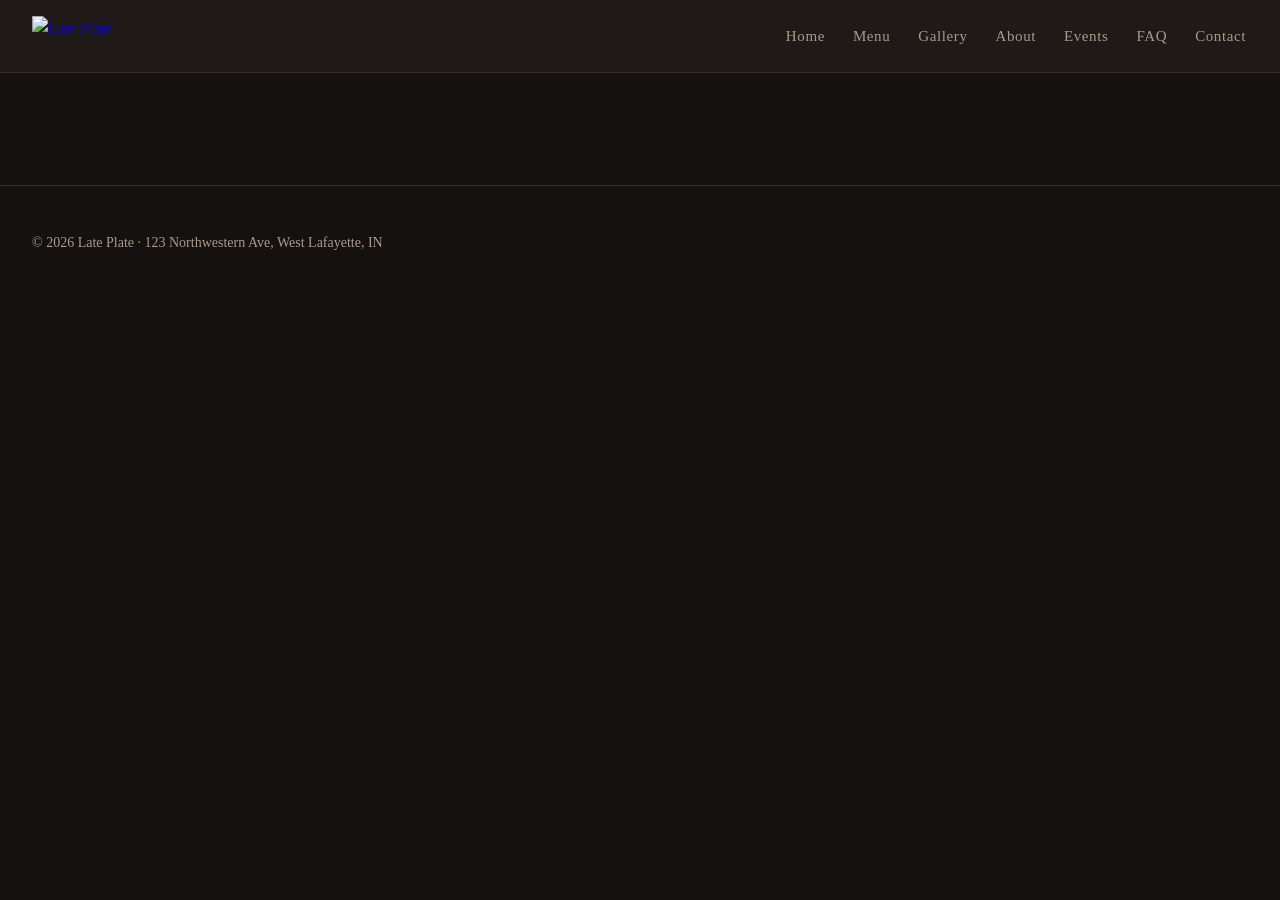
==== index.html @ 7df81c6f "Add page template and burger menu Add page template and burger menu" ====
<!DOCTYPE html>
<html lang="en">
<head>
  <meta charset="UTF-8">
  <meta name="viewport" content="width=device-width, initial-scale=1.0">
  <title>Late Plate — late-night diner in West Lafayette</title>
  <link rel="stylesheet" href="css/style.css">
</head>
<body>

  <header class="site-header">
    <a class="logo" href="index.html">
      <img src="images/logo.png" alt="Late Plate">
    </a>

    <button class="burger" id="burger" aria-label="Open menu">
      <span></span><span></span><span></span>
    </button>

    <nav class="site-nav" id="siteNav">
      <ul>
        <li><a href="index.html">Home</a></li>
        <li><a href="menu.html">Menu</a></li>
        <li><a href="gallery.html">Gallery</a></li>
        <li><a href="about.html">About</a></li>
        <li><a href="events.html">Events</a></li>
        <li><a href="faq.html">FAQ</a></li>
        <li><a href="contact.html">Contact</a></li>
      </ul>
    </nav>
  </header>

  <main>

  </main>

  <footer class="site-footer">
    <p>&copy; 2026 Late Plate · 123 Northwestern Ave, West Lafayette, IN</p>
  </footer>

  <script src="js/main.js"></script>
</body>
</html>
---- css/style.css ----
:root {
  --bg: #15110f;
  --surface: #1f1a17;
  --text: #f2e9e1;
  --muted: #a89a8e;
  --accent: #e8a33d;
  --line: #342c27;
}

* {
  box-sizing: border-box;
}

body {
  margin: 0;
  background: var(--bg);
  color: var(--text);
  font-family: Georgia, "Times New Roman", serif;
  line-height: 1.6;
}

/* ---------- site header ---------- */
.site-header {
  display: flex;
  align-items: center;
  justify-content: space-between;
  padding: 16px 32px;
  border-bottom: 1px solid var(--line);
  background: var(--surface);
}

.logo img {
  height: 40px;
  display: block;
}

/* ---------- main navigation ---------- */
.site-nav ul {
  list-style: none;
  margin: 0;
  padding: 0;
  display: flex;
  gap: 24px;
}

.site-nav a {
  color: var(--muted);
  text-decoration: none;
  font-size: 15px;
  letter-spacing: 0.04em;
  padding: 6px 2px;
  border-bottom: 2px solid transparent;
}

.site-nav a:hover {
  color: var(--accent);
  border-bottom-color: var(--accent);
}

.site-nav a.active {
  color: var(--text);
  border-bottom-color: var(--text);
}

/* ---------- burger button, phones only ---------- */
.burger {
  display: none;
  background: none;
  border: none;
  cursor: pointer;
  padding: 8px;
}

.burger span {
  display: block;
  width: 26px;
  height: 2px;
  margin: 5px 0;
  background: var(--text);
}

/* ---------- page body ---------- */
main {
  max-width: 1100px;
  margin: 0 auto;
  padding: 40px 32px 72px;
}

h1 {
  font-size: 40px;
  margin: 0 0 24px;
  line-height: 1.2;
}

h2 {
  font-size: 26px;
  margin: 40px 0 16px;
}

p {
  max-width: 65ch;
}

/* ---------- site footer ---------- */
.site-footer {
  border-top: 1px solid var(--line);
  padding: 32px;
  color: var(--muted);
  font-size: 14px;
}

/* ---------- phone layout ---------- */
@media (max-width: 640px) {
  .burger {
    display: block;
  }

  .site-nav {
    display: none;
    width: 100%;
  }

  .site-nav.open {
    display: block;
  }

  .site-nav ul {
    flex-direction: column;
    gap: 0;
  }

  .site-nav a {
    display: block;
    padding: 14px 0;
    border-bottom: 1px solid var(--line);
  }

  .site-header {
    flex-wrap: wrap;
    padding: 14px 20px;
  }

  main {
    padding: 28px 20px 56px;
  }

  h1 {
    font-size: 30px;
  }
}
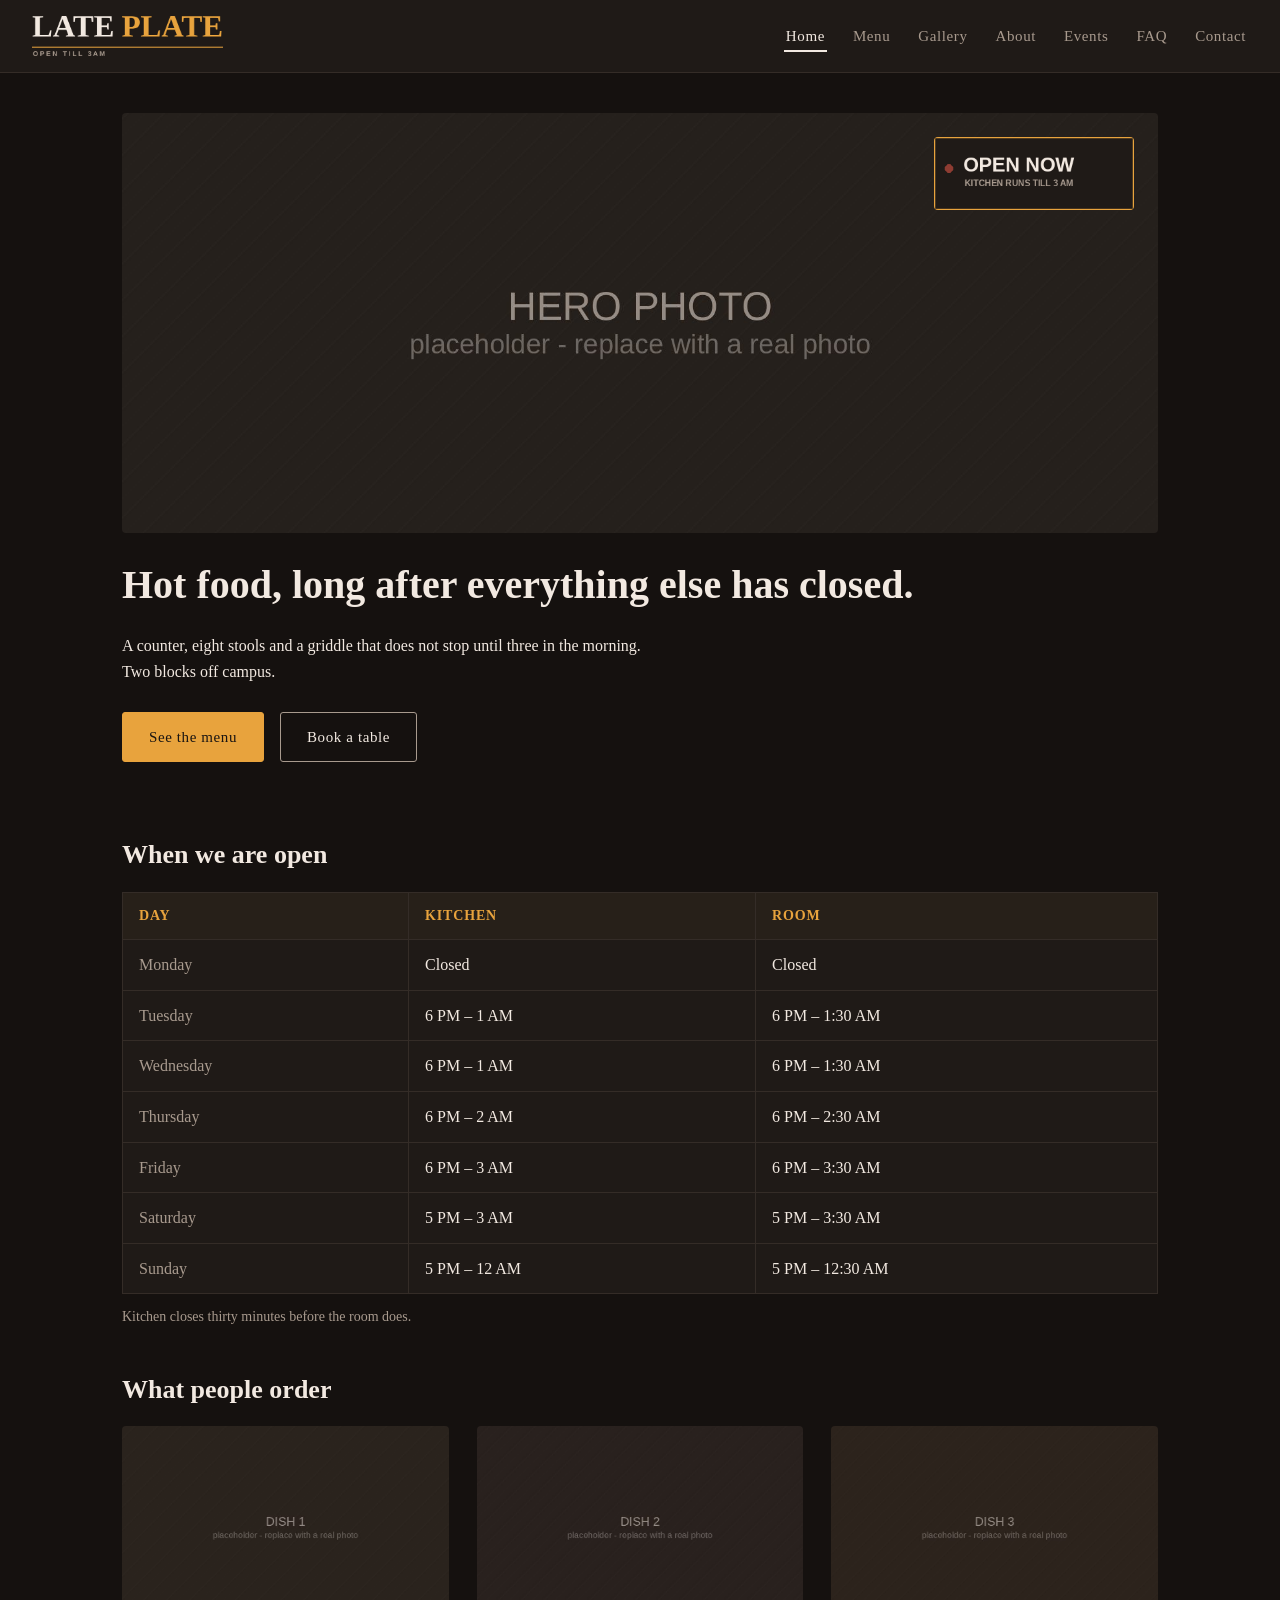
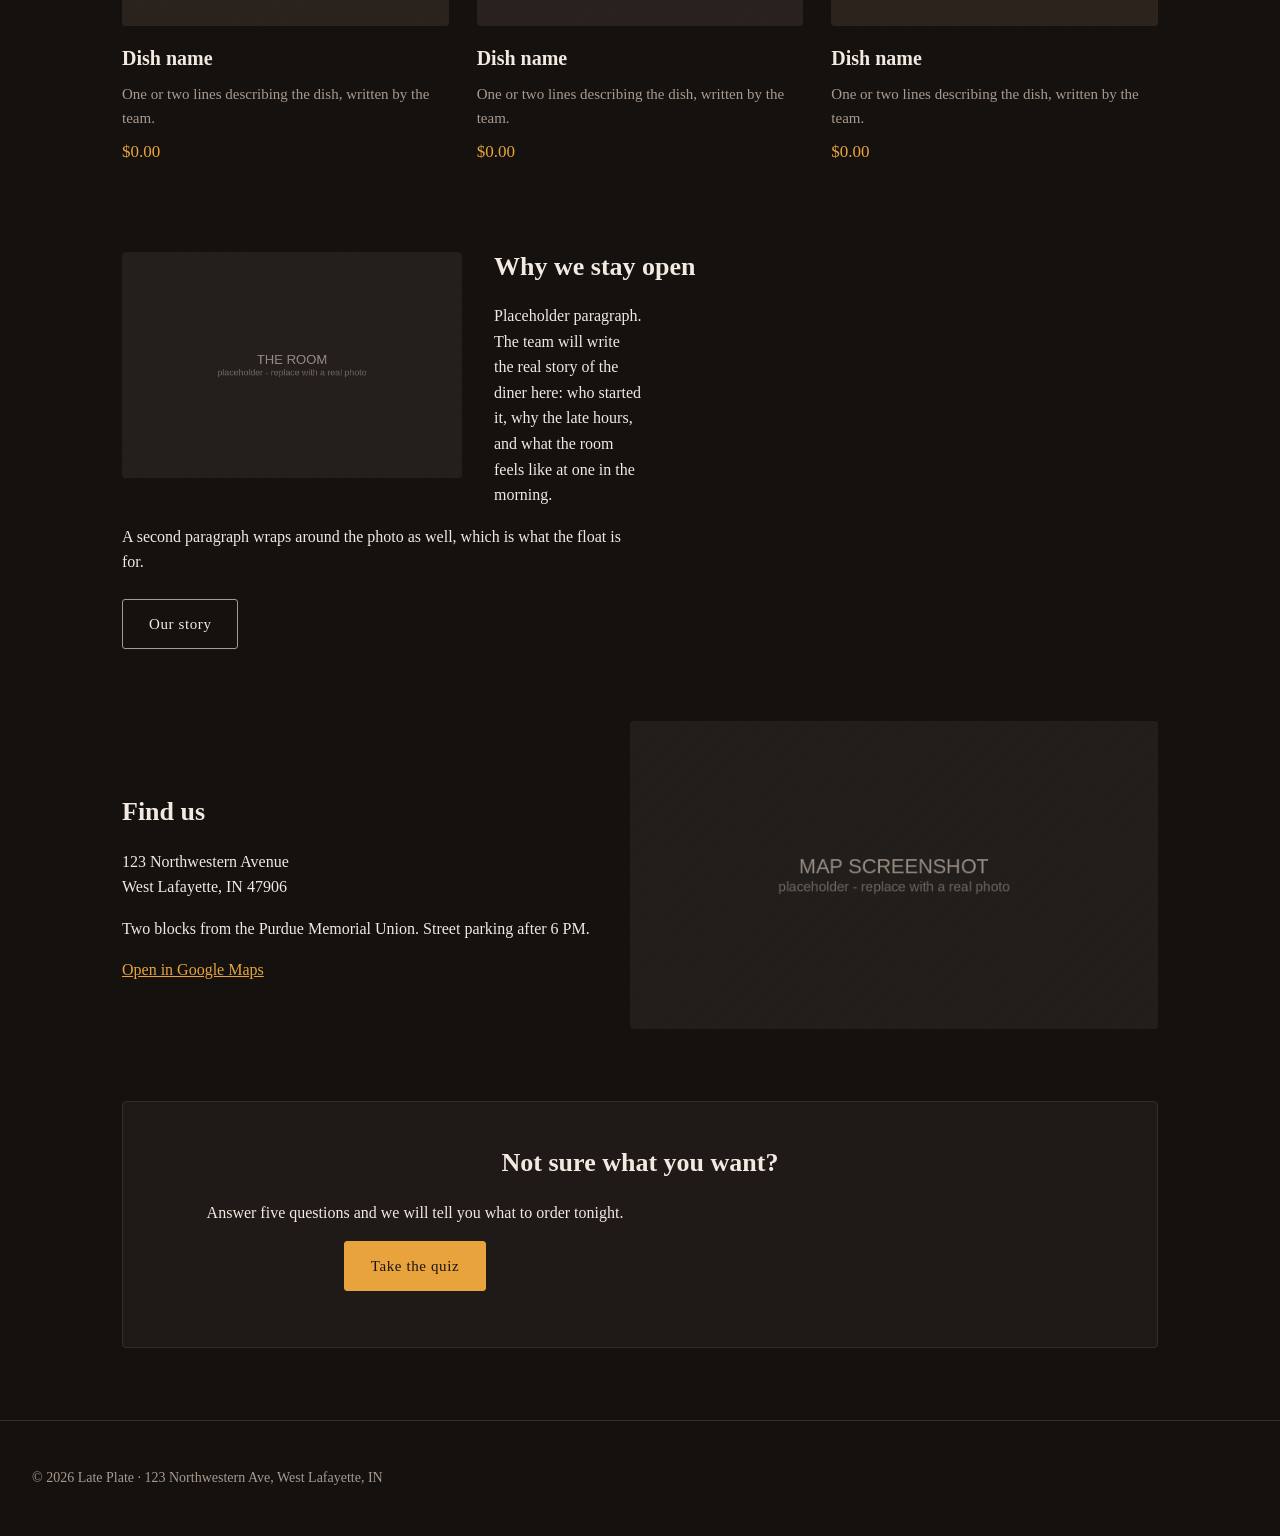
==== commit a0eba72d: "Build home page" ====
--- a/index.html
+++ b/index.html
@@ -19,7 +19,7 @@
 
     <nav class="site-nav" id="siteNav">
       <ul>
-        <li><a href="index.html">Home</a></li>
+        <li><a class="active" href="index.html">Home</a></li>
         <li><a href="menu.html">Menu</a></li>
         <li><a href="gallery.html">Gallery</a></li>
         <li><a href="about.html">About</a></li>
@@ -32,12 +32,106 @@
 
   <main>
 
+    <!-- ===== hero ===== -->
+    <section class="hero">
+      <img class="hero-photo" src="images/hero.jpg" alt="The counter at Late Plate after midnight">
+      <img class="hero-badge" src="images/open-badge.gif" alt="Open now, kitchen runs till 3 AM">
+      <div class="hero-text">
+        <h1>Hot food, long after everything else has closed.</h1>
+        <p>A counter, eight stools and a griddle that does not stop until three in the morning. Two blocks off campus.</p>
+        <p class="hero-buttons">
+          <a class="btn btn-primary" href="menu.html">See the menu</a>
+          <a class="btn" href="contact.html">Book a table</a>
+        </p>
+      </div>
+    </section>
+
+    <!-- ===== opening hours ===== -->
+    <section class="hours">
+      <h2>When we are open</h2>
+      <table class="hours-table">
+        <caption>Kitchen closes thirty minutes before the room does.</caption>
+        <thead>
+          <tr>
+            <th scope="col">Day</th>
+            <th scope="col">Kitchen</th>
+            <th scope="col">Room</th>
+          </tr>
+        </thead>
+        <tbody>
+          <tr><th scope="row">Monday</th><td>Closed</td><td>Closed</td></tr>
+          <tr><th scope="row">Tuesday</th><td>6 PM &ndash; 1 AM</td><td>6 PM &ndash; 1:30 AM</td></tr>
+          <tr><th scope="row">Wednesday</th><td>6 PM &ndash; 1 AM</td><td>6 PM &ndash; 1:30 AM</td></tr>
+          <tr><th scope="row">Thursday</th><td>6 PM &ndash; 2 AM</td><td>6 PM &ndash; 2:30 AM</td></tr>
+          <tr><th scope="row">Friday</th><td>6 PM &ndash; 3 AM</td><td>6 PM &ndash; 3:30 AM</td></tr>
+          <tr><th scope="row">Saturday</th><td>5 PM &ndash; 3 AM</td><td>5 PM &ndash; 3:30 AM</td></tr>
+          <tr><th scope="row">Sunday</th><td>5 PM &ndash; 12 AM</td><td>5 PM &ndash; 12:30 AM</td></tr>
+        </tbody>
+      </table>
+    </section>
+
+    <!-- ===== featured dishes ===== -->
+    <section class="featured">
+      <h2>What people order</h2>
+      <div class="cards">
+
+        <article class="card">
+          <img src="images/dish-1.jpg" alt="Dish one">
+          <h3>Dish name</h3>
+          <p>One or two lines describing the dish, written by the team.</p>
+          <p class="price">$0.00</p>
+        </article>
+
+        <article class="card">
+          <img src="images/dish-2.jpg" alt="Dish two">
+          <h3>Dish name</h3>
+          <p>One or two lines describing the dish, written by the team.</p>
+          <p class="price">$0.00</p>
+        </article>
+
+        <article class="card">
+          <img src="images/dish-3.jpg" alt="Dish three">
+          <h3>Dish name</h3>
+          <p>One or two lines describing the dish, written by the team.</p>
+          <p class="price">$0.00</p>
+        </article>
+
+      </div>
+    </section>
+
+    <!-- ===== about teaser: the photo here is the floated element ===== -->
+    <section class="teaser">
+      <img class="teaser-photo" src="images/interior.jpg" alt="The dining room at Late Plate">
+      <h2>Why we stay open</h2>
+      <p>Placeholder paragraph. The team will write the real story of the diner here: who started it, why the late hours, and what the room feels like at one in the morning.</p>
+      <p>A second paragraph wraps around the photo as well, which is what the float is for.</p>
+      <p class="clear-after"><a class="btn" href="about.html">Our story</a></p>
+    </section>
+
+    <!-- ===== find us ===== -->
+    <section class="find-us">
+      <div class="find-text">
+        <h2>Find us</h2>
+        <p>123 Northwestern Avenue<br>West Lafayette, IN 47906</p>
+        <p>Two blocks from the Purdue Memorial Union. Street parking after 6 PM.</p>
+        <p><a href="https://maps.google.com" target="_blank" rel="noopener">Open in Google Maps</a></p>
+      </div>
+      <img src="images/map.jpg" alt="Map showing Late Plate on Northwestern Avenue">
+    </section>
+
+    <!-- ===== quiz teaser ===== -->
+    <section class="quiz-teaser">
+      <h2>Not sure what you want?</h2>
+      <p>Answer five questions and we will tell you what to order tonight.</p>
+      <p><a class="btn btn-primary" href="quiz.html">Take the quiz</a></p>
+    </section>
+
   </main>
 
   <footer class="site-footer">
-    <p>&copy; 2026 Late Plate · 123 Northwestern Ave, West Lafayette, IN</p>
+    <p>&copy; 2026 Late Plate &middot; 123 Northwestern Ave, West Lafayette, IN</p>
   </footer>
 
   <script src="js/main.js"></script>
 </body>
-</html>+</html>
--- a/css/style.css
+++ b/css/style.css
@@ -101,6 +101,189 @@
   max-width: 65ch;
 }
 
+/* ---------- buttons ---------- */
+.btn {
+  display: inline-block;
+  padding: 12px 26px;
+  border: 1px solid var(--muted);
+  border-radius: 3px;
+  color: var(--text);
+  text-decoration: none;
+  font-size: 15px;
+  letter-spacing: 0.04em;
+}
+
+.btn:hover {
+  border-color: var(--accent);
+  color: var(--accent);
+}
+
+.btn-primary {
+  background: var(--accent);
+  border-color: var(--accent);
+  color: #1a1512;
+}
+
+.btn-primary:hover {
+  background: #f0b45c;
+  border-color: #f0b45c;
+  color: #1a1512;
+}
+
+/* ---------- hero ---------- */
+.hero {
+  position: relative;
+  margin-bottom: 72px;
+}
+
+.hero-photo {
+  width: 100%;
+  height: 420px;
+  object-fit: cover;
+  border-radius: 4px;
+  display: block;
+}
+
+.hero-badge {
+  position: absolute;
+  top: 24px;
+  right: 24px;
+  width: 200px;
+  border-radius: 4px;
+}
+
+.hero-text {
+  margin-top: 28px;
+}
+
+.hero-buttons {
+  display: flex;
+  gap: 16px;
+  margin-top: 28px;
+}
+
+/* ---------- opening hours table ---------- */
+.hours-table {
+  width: 100%;
+  border-collapse: collapse;
+  background: var(--surface);
+  margin-top: 8px;
+}
+
+.hours-table caption {
+  caption-side: bottom;
+  color: var(--muted);
+  font-size: 14px;
+  padding-top: 12px;
+  text-align: left;
+}
+
+.hours-table th,
+.hours-table td {
+  border: 1px solid var(--line);
+  padding: 12px 16px;
+  text-align: left;
+}
+
+.hours-table thead th {
+  background: #272019;
+  color: var(--accent);
+  font-size: 14px;
+  letter-spacing: 0.06em;
+  text-transform: uppercase;
+}
+
+.hours-table tbody th {
+  font-weight: normal;
+  color: var(--muted);
+}
+
+/* ---------- featured dish cards ---------- */
+.cards {
+  display: grid;
+  grid-template-columns: repeat(3, minmax(0, 1fr));
+  gap: 28px;
+}
+
+.card img {
+  width: 100%;
+  height: 200px;
+  object-fit: cover;
+  border-radius: 4px;
+  display: block;
+}
+
+.card h3 {
+  margin: 16px 0 8px;
+  font-size: 20px;
+}
+
+.card p {
+  margin: 0 0 8px;
+  color: var(--muted);
+  font-size: 15px;
+}
+
+.card .price {
+  color: var(--accent);
+  font-size: 17px;
+}
+
+/* ---------- about teaser: float + clear ---------- */
+.teaser {
+  margin-top: 72px;
+}
+
+.teaser-photo {
+  float: left;
+  width: 340px;
+  max-width: 45%;
+  margin: 6px 32px 16px 0;
+  border-radius: 4px;
+}
+
+.clear-after {
+  clear: both;
+  padding-top: 8px;
+}
+
+/* ---------- find us ---------- */
+.find-us {
+  display: flex;
+  gap: 40px;
+  align-items: center;
+  margin-top: 72px;
+}
+
+.find-text {
+  flex: 1 1 320px;
+  min-width: 0;
+}
+
+.find-us img {
+  flex: 1 1 380px;
+  min-width: 0;
+  border-radius: 4px;
+}
+
+.find-us a {
+  color: var(--accent);
+}
+
+/* ---------- quiz teaser ---------- */
+.quiz-teaser {
+  margin-top: 72px;
+  padding: 40px 32px;
+  background: var(--surface);
+  border: 1px solid var(--line);
+  border-radius: 4px;
+  text-align: center;
+}
+
+.quiz-teaser h2 {
+  margin-top: 0;
+}
+
 /* ---------- site footer ---------- */
 .site-footer {
   border-top: 1px solid var(--line);
@@ -147,4 +330,40 @@
   h1 {
     font-size: 30px;
   }
-}
+
+  .hero-photo {
+    height: 260px;
+  }
+
+  .hero-badge {
+    width: 140px;
+    top: 14px;
+    right: 14px;
+  }
+
+  .hero-buttons {
+    flex-direction: column;
+  }
+
+  .cards {
+    grid-template-columns: 1fr;
+  }
+
+  .teaser-photo {
+    float: none;
+    width: 100%;
+    max-width: 100%;
+    margin: 0 0 20px;
+  }
+
+  .find-us {
+    flex-direction: column;
+    align-items: stretch;
+  }
+
+  .hours-table th,
+  .hours-table td {
+    padding: 10px 12px;
+    font-size: 14px;
+  }
+}
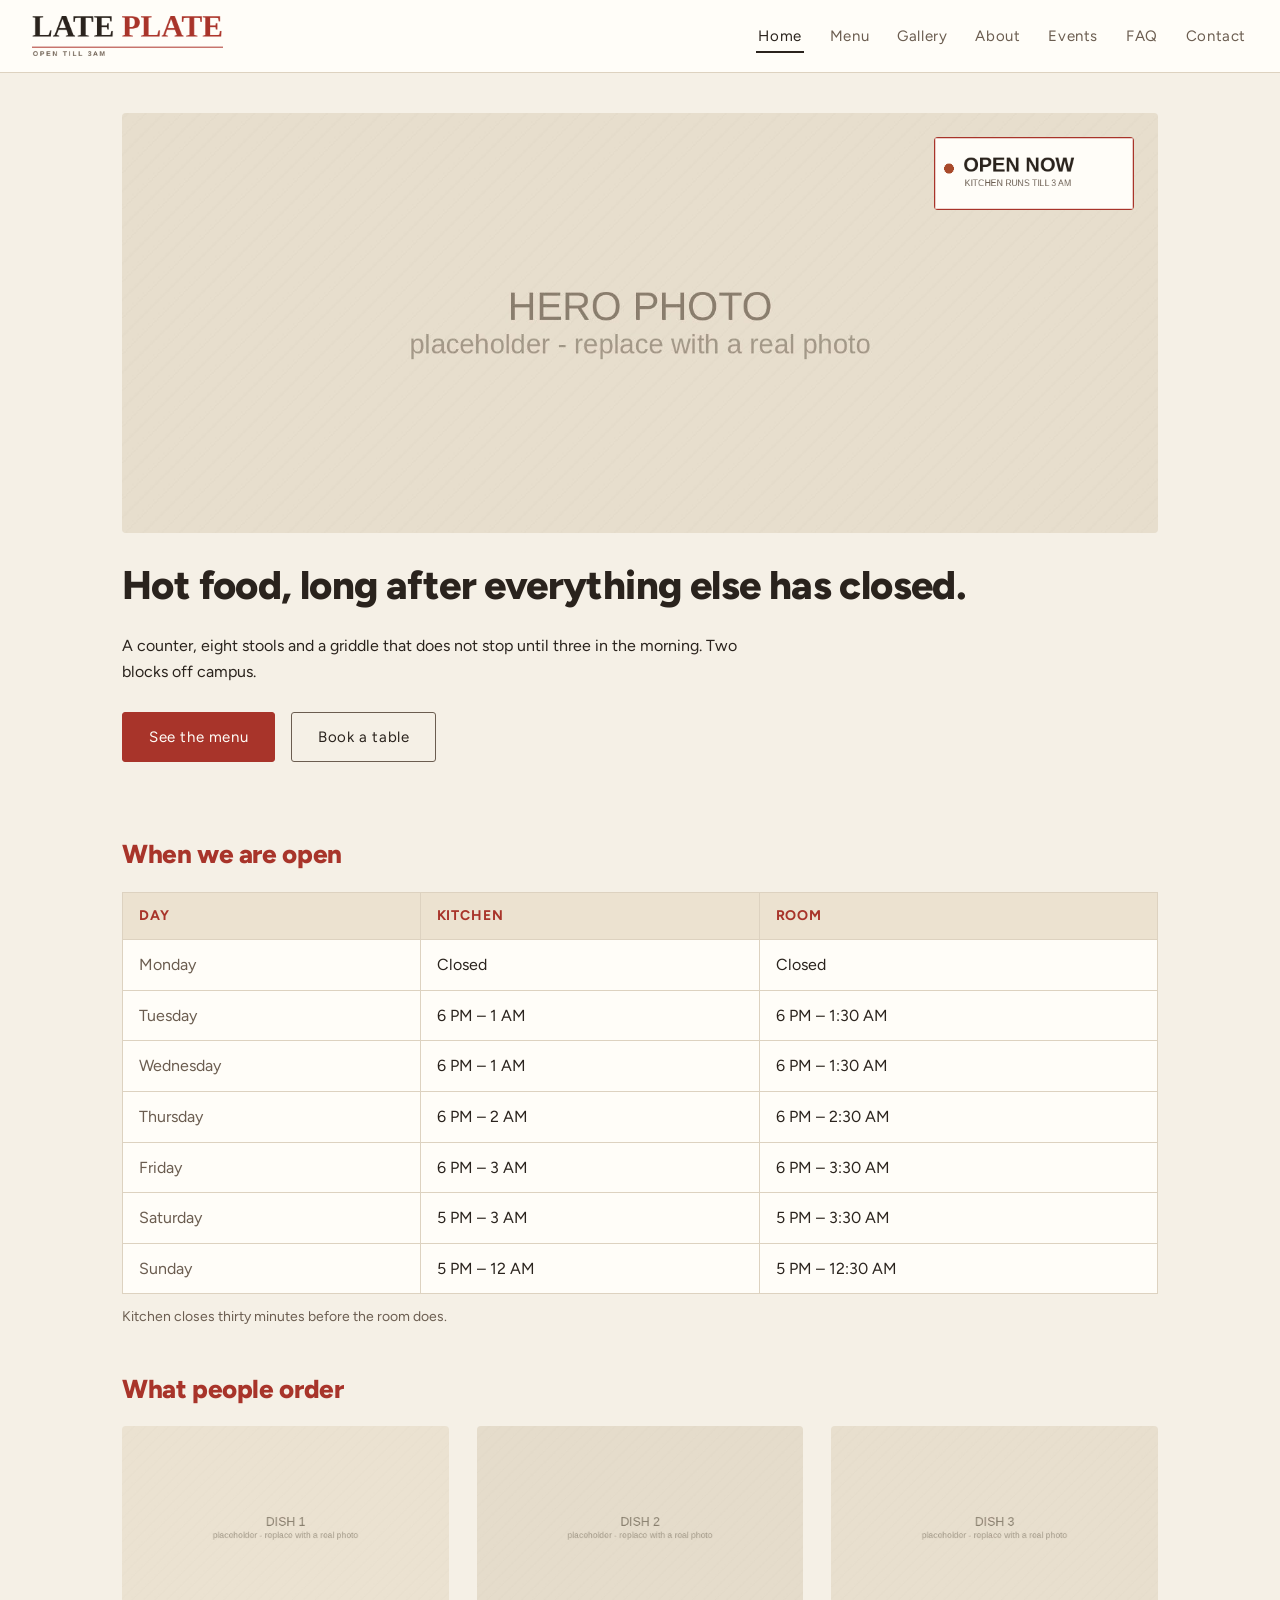
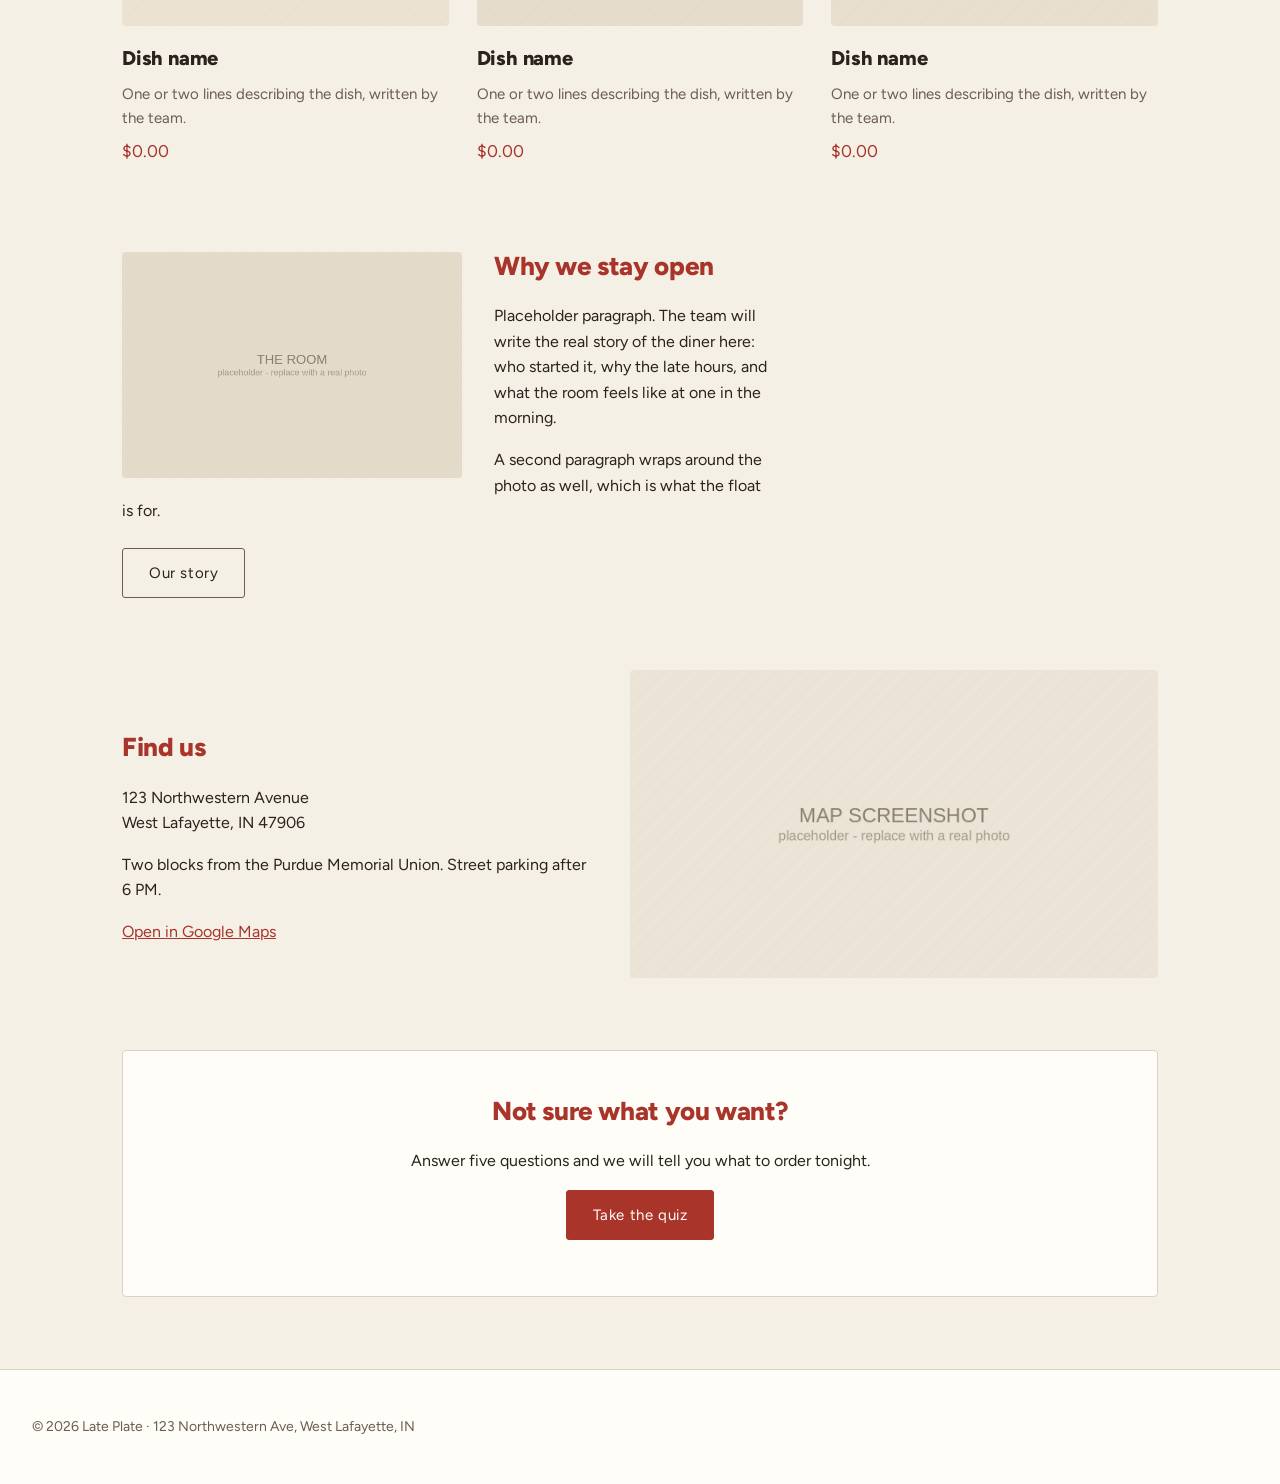
==== commit 1f32ea9a: "update" ====
--- a/index.html
+++ b/index.html
@@ -4,6 +4,9 @@
   <meta charset="UTF-8">
   <meta name="viewport" content="width=device-width, initial-scale=1.0">
   <title>Late Plate — late-night diner in West Lafayette</title>
+  <link rel="preconnect" href="https://fonts.googleapis.com">
+  <link rel="preconnect" href="https://fonts.gstatic.com" crossorigin>
+  <link rel="stylesheet" href="https://fonts.googleapis.com/css2?family=Figtree:wght@400;500;600;800&display=swap">
   <link rel="stylesheet" href="css/style.css">
 </head>
 <body>
--- a/css/style.css
+++ b/css/style.css
@@ -1,22 +1,43 @@
 :root {
-  --bg: #15110f;
-  --surface: #1f1a17;
-  --text: #f2e9e1;
-  --muted: #a89a8e;
-  --accent: #e8a33d;
-  --line: #342c27;
+  --bg: #f5f0e6;        /* warm paper */
+  --surface: #fffdf8;   /* cards, header, footer */
+  --text: #2a231d;      /* espresso */
+  --muted: #6b5d50;     /* secondary text */
+  --accent: #a8342a;    /* diner red */
+  --accent-dark: #8c2a21;
+  --line: #ddd2c0;      /* borders */
+  --on-accent: #fffdf8; /* text sitting on the accent */
 }
 
 * {
   box-sizing: border-box;
+}
+
+/* the hidden attribute must beat our own display rules */
+[hidden] {
+  display: none !important;
 }
 
 body {
   margin: 0;
   background: var(--bg);
   color: var(--text);
-  font-family: Georgia, "Times New Roman", serif;
+  font-family: "Figtree", "Segoe UI", system-ui, sans-serif;
   line-height: 1.6;
+}
+
+/* ---------- headings: same family, heavier weight ---------- */
+h1, h2, h3 {
+  font-weight: 800;
+  letter-spacing: -0.015em;
+}
+
+h2 {
+  color: var(--accent);
+}
+
+h3 {
+  letter-spacing: -0.01em;
 }
 
 /* ---------- site header ---------- */
@@ -121,13 +142,13 @@
 .btn-primary {
   background: var(--accent);
   border-color: var(--accent);
-  color: #1a1512;
+  color: var(--on-accent);
 }
 
 .btn-primary:hover {
-  background: #f0b45c;
-  border-color: #f0b45c;
-  color: #1a1512;
+  background: var(--accent-dark);
+  border-color: var(--accent-dark);
+  color: var(--on-accent);
 }
 
 /* ---------- hero ---------- */
@@ -186,7 +207,7 @@
 }
 
 .hours-table thead th {
-  background: #272019;
+  background: #ece2d0;
   color: var(--accent);
   font-size: 14px;
   letter-spacing: 0.06em;
@@ -284,8 +305,188 @@
   margin-top: 0;
 }
 
+/* p has a max-width for readability, so centre the box itself too */
+.quiz-teaser p {
+  margin-left: auto;
+  margin-right: auto;
+}
+
+/* ---------- menu filter bar ---------- */
+.filter-bar {
+  display: flex;
+  flex-wrap: wrap;
+  gap: 12px;
+  margin: 32px 0 40px;
+  position: sticky;
+  top: 0;
+  padding: 16px 0;
+  background: var(--bg);
+  z-index: 5;
+}
+
+.pill {
+  padding: 9px 20px;
+  border: 1px solid var(--line);
+  border-radius: 999px;
+  background: none;
+  color: var(--muted);
+  font-family: inherit;
+  font-size: 14px;
+  letter-spacing: 0.04em;
+  cursor: pointer;
+}
+
+.pill:hover {
+  border-color: var(--accent);
+  color: var(--accent);
+}
+
+.pill.on {
+  background: var(--accent);
+  border-color: var(--accent);
+  color: var(--on-accent);
+}
+
+/* ---------- menu list ---------- */
+.menu-list h2 {
+  border-bottom: 1px solid var(--line);
+  padding-bottom: 10px;
+}
+
+.menu-item {
+  display: flex;
+  align-items: center;
+  gap: 20px;
+  padding: 16px 0;
+  border-bottom: 1px solid #e9dfcd;
+}
+
+.menu-item img {
+  width: 92px;
+  height: 72px;
+  object-fit: cover;
+  border-radius: 3px;
+  flex: none;
+}
+
+.menu-item-text {
+  flex: 1;
+  min-width: 0;
+}
+
+.menu-item h3 {
+  margin: 0 0 4px;
+  font-size: 18px;
+}
+
+.menu-item p {
+  margin: 0;
+  color: var(--muted);
+  font-size: 15px;
+}
+
+.menu-item .price {
+  flex: none;
+  color: var(--accent);
+  font-size: 17px;
+}
+
+/* ---------- gallery grid ---------- */
+.photo-grid {
+  display: grid;
+  grid-template-columns: repeat(3, minmax(0, 1fr));
+  gap: 20px;
+}
+
+.tile {
+  padding: 0;
+  border: none;
+  background: none;
+  cursor: pointer;
+  display: block;
+  border-radius: 4px;
+  overflow: hidden;
+  line-height: 0;
+}
+
+.tile img {
+  width: 100%;
+  height: 230px;
+  object-fit: cover;
+  display: block;
+  transition: transform 0.25s ease, opacity 0.25s ease;
+}
+
+.tile:hover img {
+  transform: scale(1.04);
+  opacity: 0.9;
+}
+
+.tile:focus-visible {
+  outline: 3px solid var(--accent);
+  outline-offset: 3px;
+}
+
+/* ---------- lightbox ---------- */
+.lightbox {
+  position: fixed;
+  inset: 0;
+  z-index: 50;
+  background: rgba(30, 24, 18, 0.92);
+  display: flex;
+  align-items: center;
+  justify-content: center;
+  gap: 16px;
+  padding: 32px;
+}
+
+.lb-figure {
+  margin: 0;
+  max-width: 1000px;
+  text-align: center;
+}
+
+.lb-figure img {
+  max-width: 100%;
+  max-height: 78vh;
+  border-radius: 4px;
+  display: block;
+  margin: 0 auto;
+}
+
+.lb-figure figcaption {
+  color: #f1e9dc;
+  margin-top: 14px;
+  font-size: 15px;
+}
+
+.lightbox button {
+  background: none;
+  border: 1px solid rgba(241, 233, 220, 0.4);
+  color: #f1e9dc;
+  border-radius: 50%;
+  width: 46px;
+  height: 46px;
+  font-size: 24px;
+  line-height: 1;
+  cursor: pointer;
+  flex: none;
+}
+
+.lightbox button:hover {
+  border-color: #f1e9dc;
+  background: rgba(241, 233, 220, 0.12);
+}
+
+.lb-close {
+  position: absolute;
+  top: 24px;
+  right: 24px;
+}
+
 /* ---------- site footer ---------- */
 .site-footer {
+  background: var(--surface);
   border-top: 1px solid var(--line);
   padding: 32px;
   color: var(--muted);
@@ -366,4 +567,43 @@
     padding: 10px 12px;
     font-size: 14px;
   }
-}
+
+  .filter-bar {
+    gap: 8px;
+    margin: 24px 0 28px;
+  }
+
+  .pill {
+    padding: 8px 14px;
+    font-size: 13px;
+  }
+
+  .menu-item {
+    gap: 14px;
+  }
+
+  .menu-item img {
+    width: 68px;
+    height: 56px;
+  }
+
+  .photo-grid {
+    grid-template-columns: repeat(2, minmax(0, 1fr));
+    gap: 12px;
+  }
+
+  .tile img {
+    height: 150px;
+  }
+
+  .lightbox {
+    padding: 16px;
+    gap: 8px;
+  }
+
+  .lightbox button {
+    width: 38px;
+    height: 38px;
+    font-size: 20px;
+  }
+}
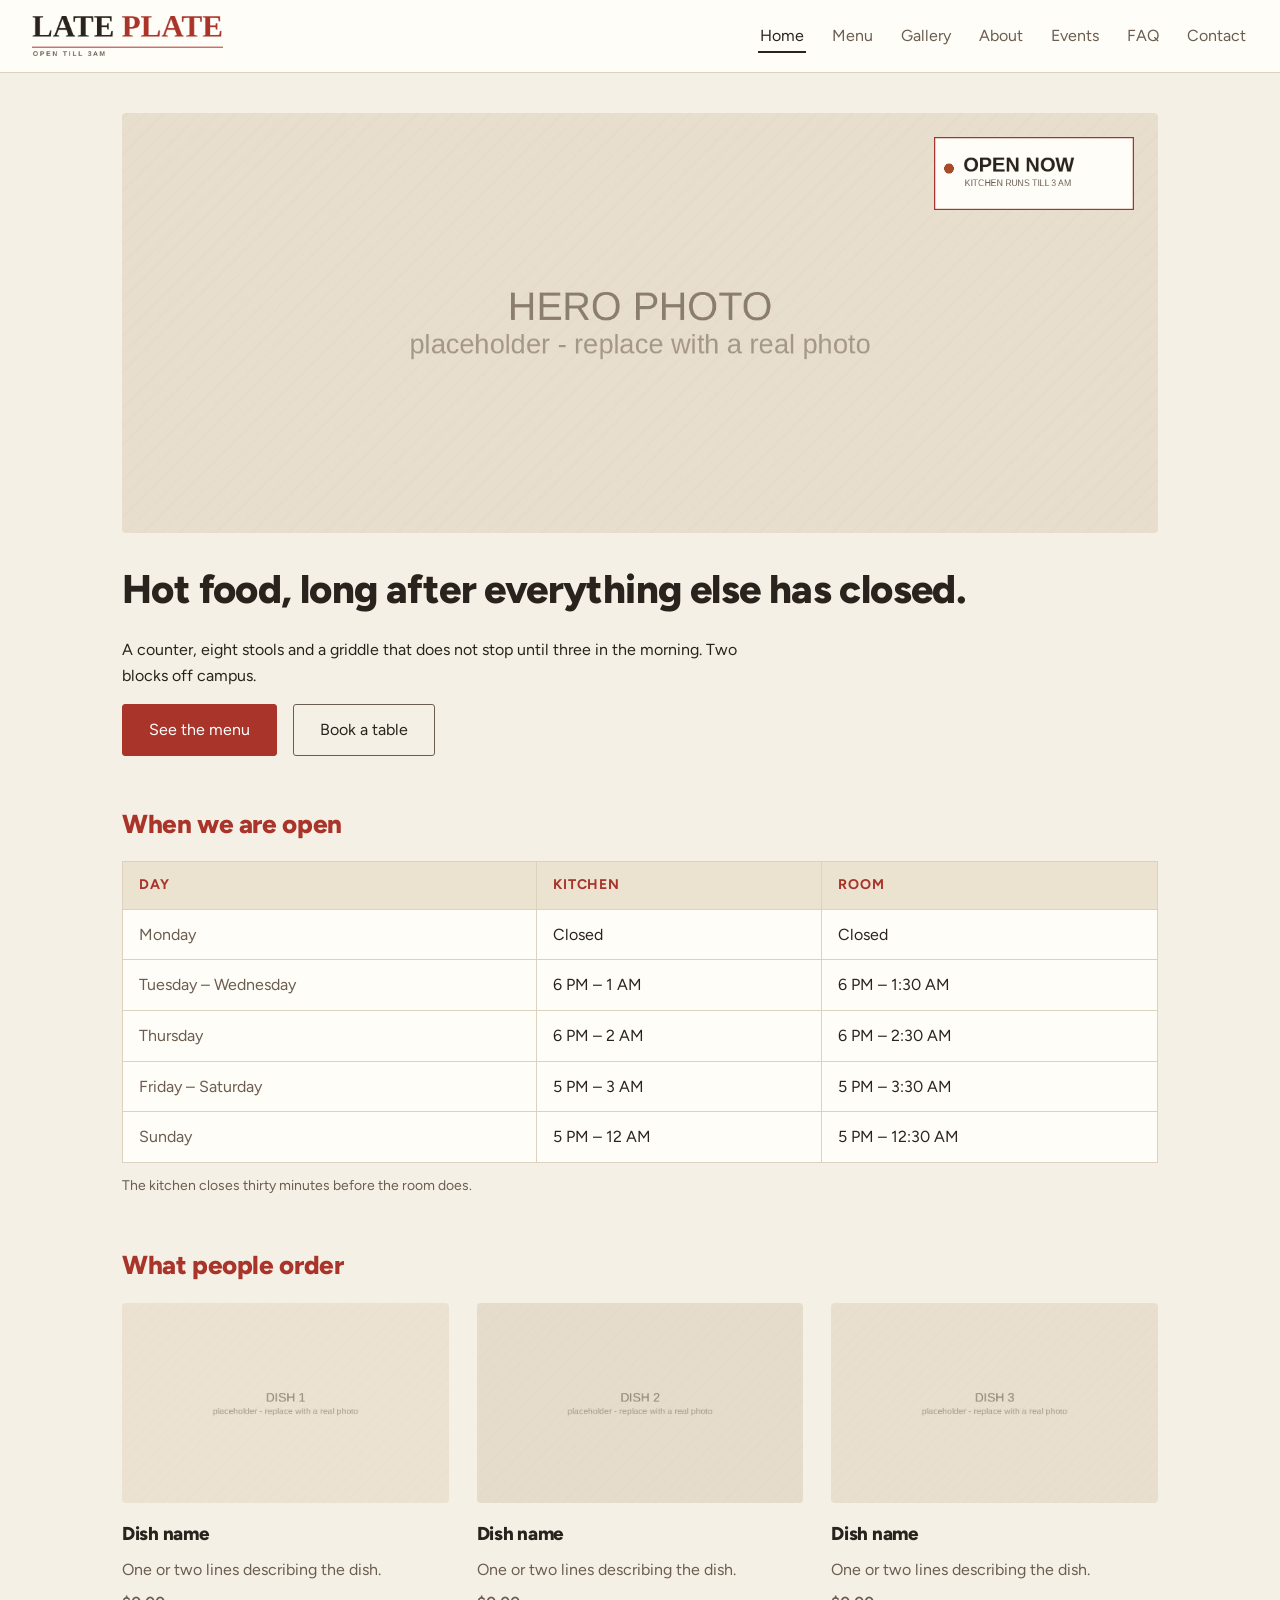
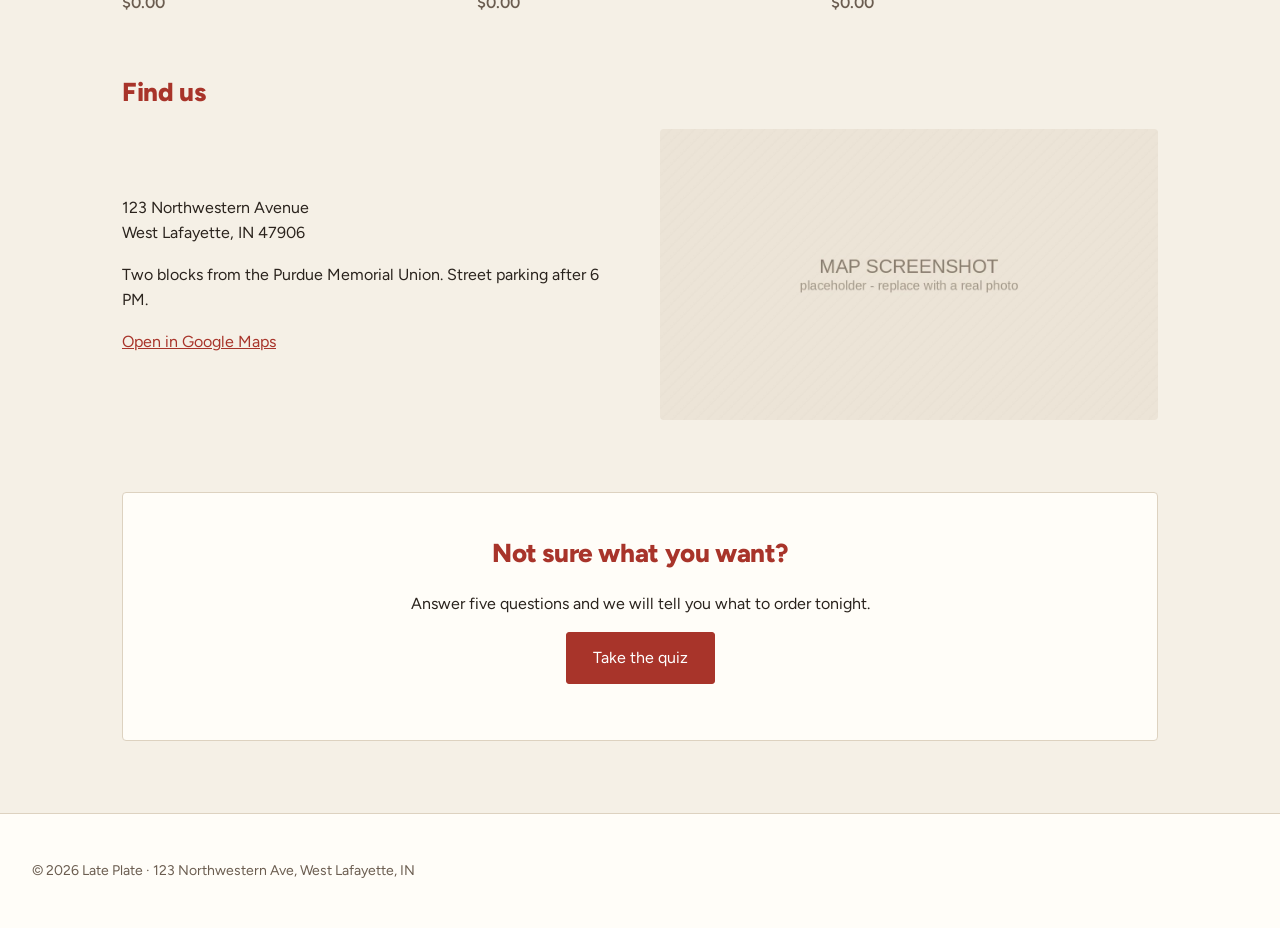
==== commit f4140226: "update" ====
--- a/index.html
+++ b/index.html
@@ -16,11 +16,7 @@
       <img src="images/logo.png" alt="Late Plate">
     </a>
 
-    <button class="burger" id="burger" aria-label="Open menu">
-      <span></span><span></span><span></span>
-    </button>
-
-    <nav class="site-nav" id="siteNav">
+    <nav class="site-nav">
       <ul>
         <li><a class="active" href="index.html">Home</a></li>
         <li><a href="menu.html">Menu</a></li>
@@ -35,25 +31,24 @@
 
   <main>
 
-    <!-- ===== hero ===== -->
-    <section class="hero">
-      <img class="hero-photo" src="images/hero.jpg" alt="The counter at Late Plate after midnight">
+    <!-- Big photo at the top. The photo is a CSS background image,
+         the animated GIF badge sits on top of it. -->
+    <div class="hero">
       <img class="hero-badge" src="images/open-badge.gif" alt="Open now, kitchen runs till 3 AM">
-      <div class="hero-text">
-        <h1>Hot food, long after everything else has closed.</h1>
-        <p>A counter, eight stools and a griddle that does not stop until three in the morning. Two blocks off campus.</p>
-        <p class="hero-buttons">
-          <a class="btn btn-primary" href="menu.html">See the menu</a>
-          <a class="btn" href="contact.html">Book a table</a>
-        </p>
-      </div>
-    </section>
+    </div>
 
-    <!-- ===== opening hours ===== -->
-    <section class="hours">
+    <h1>Hot food, long after everything else has closed.</h1>
+    <p>A counter, eight stools and a griddle that does not stop until three
+       in the morning. Two blocks off campus.</p>
+    <p class="buttons">
+      <a class="btn btn-primary" href="menu.html">See the menu</a>
+      <a class="btn" href="contact.html">Book a table</a>
+    </p>
+
+    <section>
       <h2>When we are open</h2>
-      <table class="hours-table">
-        <caption>Kitchen closes thirty minutes before the room does.</caption>
+      <table class="info-table">
+        <caption>The kitchen closes thirty minutes before the room does.</caption>
         <thead>
           <tr>
             <th scope="col">Day</th>
@@ -63,78 +58,61 @@
         </thead>
         <tbody>
           <tr><th scope="row">Monday</th><td>Closed</td><td>Closed</td></tr>
-          <tr><th scope="row">Tuesday</th><td>6 PM &ndash; 1 AM</td><td>6 PM &ndash; 1:30 AM</td></tr>
-          <tr><th scope="row">Wednesday</th><td>6 PM &ndash; 1 AM</td><td>6 PM &ndash; 1:30 AM</td></tr>
+          <tr><th scope="row">Tuesday &ndash; Wednesday</th><td>6 PM &ndash; 1 AM</td><td>6 PM &ndash; 1:30 AM</td></tr>
           <tr><th scope="row">Thursday</th><td>6 PM &ndash; 2 AM</td><td>6 PM &ndash; 2:30 AM</td></tr>
-          <tr><th scope="row">Friday</th><td>6 PM &ndash; 3 AM</td><td>6 PM &ndash; 3:30 AM</td></tr>
-          <tr><th scope="row">Saturday</th><td>5 PM &ndash; 3 AM</td><td>5 PM &ndash; 3:30 AM</td></tr>
+          <tr><th scope="row">Friday &ndash; Saturday</th><td>5 PM &ndash; 3 AM</td><td>5 PM &ndash; 3:30 AM</td></tr>
           <tr><th scope="row">Sunday</th><td>5 PM &ndash; 12 AM</td><td>5 PM &ndash; 12:30 AM</td></tr>
         </tbody>
       </table>
     </section>
 
-    <!-- ===== featured dishes ===== -->
-    <section class="featured">
+    <section>
       <h2>What people order</h2>
       <div class="cards">
-
         <article class="card">
           <img src="images/dish-1.jpg" alt="Dish one">
           <h3>Dish name</h3>
-          <p>One or two lines describing the dish, written by the team.</p>
+          <p>One or two lines describing the dish.</p>
           <p class="price">$0.00</p>
         </article>
-
         <article class="card">
           <img src="images/dish-2.jpg" alt="Dish two">
           <h3>Dish name</h3>
-          <p>One or two lines describing the dish, written by the team.</p>
+          <p>One or two lines describing the dish.</p>
           <p class="price">$0.00</p>
         </article>
-
         <article class="card">
           <img src="images/dish-3.jpg" alt="Dish three">
           <h3>Dish name</h3>
-          <p>One or two lines describing the dish, written by the team.</p>
+          <p>One or two lines describing the dish.</p>
           <p class="price">$0.00</p>
         </article>
-
       </div>
     </section>
 
-    <!-- ===== about teaser: the photo here is the floated element ===== -->
-    <section class="teaser">
-      <img class="teaser-photo" src="images/interior.jpg" alt="The dining room at Late Plate">
-      <h2>Why we stay open</h2>
-      <p>Placeholder paragraph. The team will write the real story of the diner here: who started it, why the late hours, and what the room feels like at one in the morning.</p>
-      <p>A second paragraph wraps around the photo as well, which is what the float is for.</p>
-      <p class="clear-after"><a class="btn" href="about.html">Our story</a></p>
+    <section>
+      <h2>Find us</h2>
+      <div class="find-us">
+        <div>
+          <p>123 Northwestern Avenue<br>West Lafayette, IN 47906</p>
+          <p>Two blocks from the Purdue Memorial Union. Street parking after 6 PM.</p>
+          <!-- a link to another website -->
+          <p><a href="https://maps.google.com" target="_blank" rel="noopener">Open in Google Maps</a></p>
+        </div>
+        <img src="images/map.jpg" alt="Map showing Late Plate on Northwestern Avenue">
+      </div>
     </section>
 
-    <!-- ===== find us ===== -->
-    <section class="find-us">
-      <div class="find-text">
-        <h2>Find us</h2>
-        <p>123 Northwestern Avenue<br>West Lafayette, IN 47906</p>
-        <p>Two blocks from the Purdue Memorial Union. Street parking after 6 PM.</p>
-        <p><a href="https://maps.google.com" target="_blank" rel="noopener">Open in Google Maps</a></p>
-      </div>
-      <img src="images/map.jpg" alt="Map showing Late Plate on Northwestern Avenue">
-    </section>
-
-    <!-- ===== quiz teaser ===== -->
-    <section class="quiz-teaser">
+    <aside class="callout">
       <h2>Not sure what you want?</h2>
       <p>Answer five questions and we will tell you what to order tonight.</p>
       <p><a class="btn btn-primary" href="quiz.html">Take the quiz</a></p>
-    </section>
-
+    </aside>
   </main>
 
   <footer class="site-footer">
     <p>&copy; 2026 Late Plate &middot; 123 Northwestern Ave, West Lafayette, IN</p>
   </footer>
 
-  <script src="js/main.js"></script>
 </body>
 </html>
--- a/css/style.css
+++ b/css/style.css
@@ -1,137 +1,147 @@
+/* Late Plate - style.css
+   One stylesheet for every page.
+
+   1. Colours        5. Shared pieces    9.  About
+   2. Basics         6. Home             10. FAQ
+   3. Header + nav   7. Menu             11. Contact form
+   4. Buttons        8. Gallery          12. Quiz
+                                         13. Phone layout
+*/
+
+
+/* ---------- 1. Colours ---------- */
+
 :root {
-  --bg: #f5f0e6;        /* warm paper */
-  --surface: #fffdf8;   /* cards, header, footer */
-  --text: #2a231d;      /* espresso */
+  --bg: #f5f0e6;        /* page background */
+  --surface: #fffdf8;   /* header, footer, boxes */
+  --text: #2a231d;      /* main text */
   --muted: #6b5d50;     /* secondary text */
-  --accent: #a8342a;    /* diner red */
+  --accent: #a8342a;    /* red: headings, buttons, prices */
   --accent-dark: #8c2a21;
   --line: #ddd2c0;      /* borders */
-  --on-accent: #fffdf8; /* text sitting on the accent */
-}
+}
+
+
+/* ---------- 2. Basics ---------- */
 
 * {
   box-sizing: border-box;
 }
 
-/* the hidden attribute must beat our own display rules */
+/* make sure the hidden attribute always hides things (used by the quiz) */
 [hidden] {
   display: none !important;
 }
 
 body {
   margin: 0;
-  background: var(--bg);
+  background-color: var(--bg);
   color: var(--text);
-  font-family: "Figtree", "Segoe UI", system-ui, sans-serif;
+  font-family: "Figtree", "Segoe UI", sans-serif;
   line-height: 1.6;
 }
 
-/* ---------- headings: same family, heavier weight ---------- */
-h1, h2, h3 {
-  font-weight: 800;
-  letter-spacing: -0.015em;
-}
-
-h2 {
-  color: var(--accent);
-}
-
-h3 {
-  letter-spacing: -0.01em;
-}
-
-/* ---------- site header ---------- */
-.site-header {
-  display: flex;
-  align-items: center;
-  justify-content: space-between;
-  padding: 16px 32px;
-  border-bottom: 1px solid var(--line);
-  background: var(--surface);
-}
-
-.logo img {
-  height: 40px;
-  display: block;
-}
-
-/* ---------- main navigation ---------- */
-.site-nav ul {
-  list-style: none;
-  margin: 0;
-  padding: 0;
-  display: flex;
-  gap: 24px;
-}
-
-.site-nav a {
-  color: var(--muted);
-  text-decoration: none;
-  font-size: 15px;
-  letter-spacing: 0.04em;
-  padding: 6px 2px;
-  border-bottom: 2px solid transparent;
-}
-
-.site-nav a:hover {
-  color: var(--accent);
-  border-bottom-color: var(--accent);
-}
-
-.site-nav a.active {
-  color: var(--text);
-  border-bottom-color: var(--text);
-}
-
-/* ---------- burger button, phones only ---------- */
-.burger {
-  display: none;
-  background: none;
-  border: none;
-  cursor: pointer;
-  padding: 8px;
-}
-
-.burger span {
-  display: block;
-  width: 26px;
-  height: 2px;
-  margin: 5px 0;
-  background: var(--text);
-}
-
-/* ---------- page body ---------- */
 main {
   max-width: 1100px;
   margin: 0 auto;
   padding: 40px 32px 72px;
 }
 
+h1, h2, h3 {
+  font-weight: 800;
+  letter-spacing: -0.015em;
+}
+
 h1 {
   font-size: 40px;
+  line-height: 1.2;
   margin: 0 0 24px;
-  line-height: 1.2;
 }
 
 h2 {
   font-size: 26px;
-  margin: 40px 0 16px;
+  margin: 48px 0 16px;
+  color: var(--accent);
 }
 
 p {
   max-width: 65ch;
 }
 
-/* ---------- buttons ---------- */
+img {
+  max-width: 100%;
+}
+
+a {
+  color: var(--accent);
+}
+
+
+/* ---------- 3. Header and navigation ---------- */
+
+.site-header {
+  display: flex;
+  align-items: center;
+  justify-content: space-between;
+  padding: 16px 32px;
+  background-color: var(--surface);
+  border-bottom: 1px solid var(--line);
+}
+
+.logo img {
+  display: block;
+  height: 40px;
+}
+
+/* the links are a list; this removes the bullets and puts them in a row */
+.site-nav ul {
+  display: flex;
+  gap: 24px;
+  margin: 0;
+  padding: 0;
+  list-style: none;
+}
+
+.site-nav a {
+  padding: 6px 2px;
+  border-bottom: 2px solid transparent;
+  color: var(--muted);
+  text-decoration: none;
+}
+
+/* rollover */
+.site-nav a:hover {
+  color: var(--accent);
+  border-bottom-color: var(--accent);
+}
+
+/* the page you are on */
+.site-nav a.active {
+  color: var(--text);
+  border-bottom-color: var(--text);
+}
+
+.site-footer {
+  padding: 32px;
+  background-color: var(--surface);
+  border-top: 1px solid var(--line);
+  color: var(--muted);
+  font-size: 14px;
+}
+
+
+/* ---------- 4. Buttons ---------- */
+
 .btn {
   display: inline-block;
   padding: 12px 26px;
   border: 1px solid var(--muted);
   border-radius: 3px;
+  background: none;
   color: var(--text);
+  font: inherit;
   text-decoration: none;
-  font-size: 15px;
-  letter-spacing: 0.04em;
+  cursor: pointer;
 }
 
 .btn:hover {
@@ -140,389 +150,425 @@
 }
 
 .btn-primary {
-  background: var(--accent);
+  background-color: var(--accent);
   border-color: var(--accent);
-  color: var(--on-accent);
+  color: #fff;
 }
 
 .btn-primary:hover {
-  background: var(--accent-dark);
-  border-color: var(--accent-dark);
-  color: var(--on-accent);
-}
-
-/* ---------- hero ---------- */
+  background-color: var(--accent-dark);
+  color: #fff;
+}
+
+.buttons {
+  display: flex;
+  gap: 16px;
+}
+
+
+/* ---------- 5. Shared pieces ---------- */
+
+/* three cards in a row: home page */
+.cards {
+  display: grid;
+  grid-template-columns: repeat(3, 1fr);
+  gap: 28px;
+}
+
+.card img {
+  display: block;
+  width: 100%;
+  height: 200px;
+  object-fit: cover;
+  border-radius: 4px;
+}
+
+.card h3 {
+  margin: 16px 0 8px;
+}
+
+.card p {
+  margin: 0 0 8px;
+  color: var(--muted);
+}
+
+.price {
+  color: var(--accent);
+  font-weight: 600;
+}
+
+/* tables: opening hours (home) and events */
+.info-table {
+  width: 100%;
+  border-collapse: collapse;
+  background-color: var(--surface);
+}
+
+.info-table caption {
+  caption-side: bottom;
+  padding-top: 12px;
+  color: var(--muted);
+  font-size: 14px;
+  text-align: left;
+}
+
+.info-table th,
+.info-table td {
+  padding: 12px 16px;
+  border: 1px solid var(--line);
+  text-align: left;
+}
+
+.info-table thead th {
+  background-color: #ece2d0;
+  color: var(--accent);
+  font-size: 14px;
+  text-transform: uppercase;
+  letter-spacing: 0.06em;
+}
+
+.info-table tbody th {
+  font-weight: normal;
+  color: var(--muted);
+}
+
+/* the box at the bottom of some pages */
+.callout {
+  margin-top: 72px;
+  padding: 40px 32px;
+  background-color: var(--surface);
+  border: 1px solid var(--line);
+  border-radius: 4px;
+  text-align: center;
+}
+
+.callout h2 {
+  margin-top: 0;
+}
+
+.callout p {
+  margin-left: auto;
+  margin-right: auto;
+}
+
+
+/* ---------- 6. Home ---------- */
+
+/* the big photo is a background image */
 .hero {
   position: relative;
-  margin-bottom: 72px;
-}
-
-.hero-photo {
-  width: 100%;
   height: 420px;
-  object-fit: cover;
-  border-radius: 4px;
-  display: block;
-}
-
+  margin-bottom: 32px;
+  border-radius: 4px;
+  background-image: url("../images/hero.jpg");
+  background-size: cover;
+  background-position: center;
+}
+
+/* the GIF badge, pinned to the top right corner of the photo */
 .hero-badge {
   position: absolute;
   top: 24px;
   right: 24px;
   width: 200px;
-  border-radius: 4px;
-}
-
-.hero-text {
-  margin-top: 28px;
-}
-
-.hero-buttons {
-  display: flex;
-  gap: 16px;
-  margin-top: 28px;
-}
-
-/* ---------- opening hours table ---------- */
-.hours-table {
-  width: 100%;
-  border-collapse: collapse;
-  background: var(--surface);
-  margin-top: 8px;
-}
-
-.hours-table caption {
-  caption-side: bottom;
-  color: var(--muted);
-  font-size: 14px;
-  padding-top: 12px;
-  text-align: left;
-}
-
-.hours-table th,
-.hours-table td {
-  border: 1px solid var(--line);
-  padding: 12px 16px;
-  text-align: left;
-}
-
-.hours-table thead th {
-  background: #ece2d0;
-  color: var(--accent);
-  font-size: 14px;
-  letter-spacing: 0.06em;
-  text-transform: uppercase;
-}
-
-.hours-table tbody th {
-  font-weight: normal;
-  color: var(--muted);
-}
-
-/* ---------- featured dish cards ---------- */
-.cards {
-  display: grid;
-  grid-template-columns: repeat(3, minmax(0, 1fr));
-  gap: 28px;
-}
-
-.card img {
-  width: 100%;
-  height: 200px;
-  object-fit: cover;
-  border-radius: 4px;
-  display: block;
-}
-
-.card h3 {
-  margin: 16px 0 8px;
-  font-size: 20px;
-}
-
-.card p {
-  margin: 0 0 8px;
-  color: var(--muted);
-  font-size: 15px;
-}
-
-.card .price {
-  color: var(--accent);
-  font-size: 17px;
-}
-
-/* ---------- about teaser: float + clear ---------- */
-.teaser {
-  margin-top: 72px;
-}
-
-.teaser-photo {
-  float: left;
-  width: 340px;
-  max-width: 45%;
-  margin: 6px 32px 16px 0;
-  border-radius: 4px;
-}
-
-.clear-after {
-  clear: both;
-  padding-top: 8px;
-}
-
-/* ---------- find us ---------- */
+}
+
 .find-us {
   display: flex;
+  align-items: center;
   gap: 40px;
-  align-items: center;
-  margin-top: 72px;
-}
-
-.find-text {
-  flex: 1 1 320px;
+}
+
+.find-us div,
+.find-us img {
+  flex: 1;
   min-width: 0;
 }
 
 .find-us img {
-  flex: 1 1 380px;
-  min-width: 0;
-  border-radius: 4px;
-}
-
-.find-us a {
-  color: var(--accent);
-}
-
-/* ---------- quiz teaser ---------- */
-.quiz-teaser {
-  margin-top: 72px;
-  padding: 40px 32px;
-  background: var(--surface);
-  border: 1px solid var(--line);
-  border-radius: 4px;
-  text-align: center;
-}
-
-.quiz-teaser h2 {
-  margin-top: 0;
-}
-
-/* p has a max-width for readability, so centre the box itself too */
-.quiz-teaser p {
-  margin-left: auto;
-  margin-right: auto;
-}
-
-/* ---------- menu filter bar ---------- */
-.filter-bar {
-  display: flex;
-  flex-wrap: wrap;
-  gap: 12px;
-  margin: 32px 0 40px;
-  position: sticky;
-  top: 0;
-  padding: 16px 0;
-  background: var(--bg);
-  z-index: 5;
-}
-
-.pill {
-  padding: 9px 20px;
-  border: 1px solid var(--line);
-  border-radius: 999px;
-  background: none;
-  color: var(--muted);
-  font-family: inherit;
-  font-size: 14px;
-  letter-spacing: 0.04em;
-  cursor: pointer;
-}
-
-.pill:hover {
-  border-color: var(--accent);
-  color: var(--accent);
-}
-
-.pill.on {
-  background: var(--accent);
-  border-color: var(--accent);
-  color: var(--on-accent);
-}
-
-/* ---------- menu list ---------- */
-.menu-list h2 {
-  border-bottom: 1px solid var(--line);
-  padding-bottom: 10px;
-}
+  border-radius: 4px;
+}
+
+
+/* ---------- 7. Menu ---------- */
 
 .menu-item {
   display: flex;
   align-items: center;
   gap: 20px;
   padding: 16px 0;
-  border-bottom: 1px solid #e9dfcd;
+  border-bottom: 1px solid var(--line);
 }
 
 .menu-item img {
+  flex: none;
   width: 92px;
   height: 72px;
   object-fit: cover;
   border-radius: 3px;
-  flex: none;
-}
-
-.menu-item-text {
+}
+
+.menu-item div {
   flex: 1;
-  min-width: 0;
-}
-
-.menu-item h3 {
-  margin: 0 0 4px;
-  font-size: 18px;
-}
-
+}
+
+.menu-item h3,
 .menu-item p {
   margin: 0;
-  color: var(--muted);
-  font-size: 15px;
-}
-
-.menu-item .price {
-  flex: none;
-  color: var(--accent);
-  font-size: 17px;
-}
-
-/* ---------- gallery grid ---------- */
+}
+
+.menu-item div p {
+  color: var(--muted);
+}
+
+
+/* ---------- 8. Gallery ---------- */
+
 .photo-grid {
   display: grid;
-  grid-template-columns: repeat(3, minmax(0, 1fr));
+  grid-template-columns: repeat(3, 1fr);
   gap: 20px;
 }
 
-.tile {
-  padding: 0;
-  border: none;
-  background: none;
-  cursor: pointer;
-  display: block;
-  border-radius: 4px;
-  overflow: hidden;
-  line-height: 0;
-}
-
-.tile img {
+.photo-grid img {
+  display: block;
   width: 100%;
   height: 230px;
   object-fit: cover;
-  display: block;
-  transition: transform 0.25s ease, opacity 0.25s ease;
-}
-
-.tile:hover img {
-  transform: scale(1.04);
-  opacity: 0.9;
-}
-
-.tile:focus-visible {
-  outline: 3px solid var(--accent);
-  outline-offset: 3px;
-}
-
-/* ---------- lightbox ---------- */
-.lightbox {
-  position: fixed;
-  inset: 0;
-  z-index: 50;
-  background: rgba(30, 24, 18, 0.92);
-  display: flex;
-  align-items: center;
-  justify-content: center;
-  gap: 16px;
-  padding: 32px;
-}
-
-.lb-figure {
+  border-radius: 4px;
+}
+
+
+/* ---------- 9. About ---------- */
+
+/* the floated DIV: text wraps around it */
+.story-photo {
+  float: left;
+  width: 340px;
+  margin: 6px 32px 16px 0;
+}
+
+.story-photo img {
+  display: block;
+  width: 100%;
+  border-radius: 4px;
+}
+
+/* start below the floated photo */
+.clear-after {
+  clear: both;
+  padding-top: 8px;
+}
+
+.members {
+  display: grid;
+  grid-template-columns: repeat(3, 1fr);
+  gap: 28px;
+}
+
+.member img {
+  display: block;
+  width: 100%;
+  aspect-ratio: 1 / 1;
+  object-fit: cover;
+  border-radius: 50%;
+}
+
+.member h3 {
+  margin: 14px 0 4px;
+}
+
+.member p {
   margin: 0;
-  max-width: 1000px;
-  text-align: center;
-}
-
-.lb-figure img {
-  max-width: 100%;
-  max-height: 78vh;
-  border-radius: 4px;
-  display: block;
-  margin: 0 auto;
-}
-
-.lb-figure figcaption {
-  color: #f1e9dc;
-  margin-top: 14px;
-  font-size: 15px;
-}
-
-.lightbox button {
-  background: none;
-  border: 1px solid rgba(241, 233, 220, 0.4);
-  color: #f1e9dc;
-  border-radius: 50%;
-  width: 46px;
-  height: 46px;
-  font-size: 24px;
-  line-height: 1;
+  color: var(--muted);
+}
+
+
+/* ---------- 10. FAQ ---------- */
+
+.jump-links {
+  display: flex;
+  flex-wrap: wrap;
+  gap: 12px;
+  padding: 0;
+  list-style: none;
+}
+
+.jump-links a {
+  display: inline-block;
+  padding: 9px 18px;
+  border: 1px solid var(--line);
+  border-radius: 999px;
+  color: var(--muted);
+  text-decoration: none;
+}
+
+.jump-links a:hover {
+  border-color: var(--accent);
+  color: var(--accent);
+}
+
+.faq-item {
+  margin-top: 28px;
+  padding-top: 8px;
+  border-top: 1px solid var(--line);
+}
+
+
+/* ---------- 11. Contact form ---------- */
+
+.contact-layout {
+  display: flex;
+  flex-wrap: wrap;
+  gap: 48px;
+}
+
+/* the form, selected by its id: two columns of fields */
+#booking {
+  flex: 2;
+  display: grid;
+  grid-template-columns: 1fr 1fr;
+  gap: 18px 24px;
+}
+
+#booking h2,
+.wide {
+  grid-column: 1 / -1;
+}
+
+#booking h2 {
+  margin: 0;
+}
+
+.field label {
+  display: block;
+  margin-bottom: 6px;
+  color: var(--muted);
+  font-size: 14px;
+  font-weight: 600;
+}
+
+.field input,
+.field select,
+.field textarea {
+  width: 100%;
+  padding: 11px 12px;
+  border: 1px solid var(--line);
+  border-radius: 3px;
+  background-color: var(--surface);
+  color: var(--text);
+  font: inherit;
+}
+
+.field input:focus,
+.field select:focus,
+.field textarea:focus {
+  outline: 2px solid var(--accent);
+}
+
+.contact-info {
+  flex: 1;
+  padding-left: 32px;
+  border-left: 1px solid var(--line);
+}
+
+.contact-info h2 {
+  margin: 24px 0 6px;
+  font-size: 18px;
+}
+
+.contact-info h2:first-child {
+  margin-top: 0;
+}
+
+
+/* ---------- 12. Quiz ---------- */
+
+.quiz {
+  max-width: 680px;
+  margin: 36px 0 64px;
+}
+
+.quiz-bar {
+  height: 4px;
+  margin-bottom: 36px;
+  border-radius: 2px;
+  background-color: var(--line);
+  overflow: hidden;
+}
+
+.quiz-bar span {
+  display: block;
+  width: 0;
+  height: 100%;
+  background-color: var(--accent);
+  transition: width 0.3s ease;
+}
+
+.q-count {
+  margin: 0 0 6px;
+  color: var(--muted);
+  font-size: 13px;
+  letter-spacing: 0.08em;
+  text-transform: uppercase;
+}
+
+.question h2 {
+  margin: 0 0 24px;
+  font-size: 28px;
+}
+
+.answers {
+  display: flex;
+  flex-direction: column;
+  gap: 12px;
+  margin: 0;
+  padding: 0;
+  list-style: none;
+}
+
+.answer {
+  width: 100%;
+  padding: 16px 20px;
+  border: 1px solid var(--line);
+  border-radius: 4px;
+  background-color: var(--surface);
+  color: var(--text);
+  font: inherit;
+  text-align: left;
   cursor: pointer;
-  flex: none;
-}
-
-.lightbox button:hover {
-  border-color: #f1e9dc;
-  background: rgba(241, 233, 220, 0.12);
-}
-
-.lb-close {
-  position: absolute;
-  top: 24px;
-  right: 24px;
-}
-
-/* ---------- site footer ---------- */
-.site-footer {
-  background: var(--surface);
-  border-top: 1px solid var(--line);
-  padding: 32px;
-  color: var(--muted);
-  font-size: 14px;
-}
-
-/* ---------- phone layout ---------- */
+}
+
+.answer:hover {
+  border-color: var(--accent);
+  color: var(--accent);
+}
+
+.result img {
+  display: block;
+  width: 100%;
+  height: 260px;
+  margin-bottom: 18px;
+  object-fit: cover;
+  border-radius: 4px;
+}
+
+.result h2 {
+  margin: 0 0 10px;
+}
+
+.result-actions {
+  display: flex;
+  flex-wrap: wrap;
+  gap: 14px;
+  margin-top: 26px;
+}
+
+
+/* ---------- 13. Phone layout ---------- */
+/* everything below only applies on screens 640px wide or less */
+
 @media (max-width: 640px) {
-  .burger {
-    display: block;
-  }
-
-  .site-nav {
-    display: none;
-    width: 100%;
-  }
-
-  .site-nav.open {
-    display: block;
-  }
-
-  .site-nav ul {
-    flex-direction: column;
-    gap: 0;
-  }
-
-  .site-nav a {
-    display: block;
-    padding: 14px 0;
-    border-bottom: 1px solid var(--line);
-  }
-
-  .site-header {
-    flex-wrap: wrap;
-    padding: 14px 20px;
-  }
 
   main {
     padding: 28px 20px 56px;
@@ -532,7 +578,48 @@
     font-size: 30px;
   }
 
-  .hero-photo {
+  /* logo on top, links underneath, wrapping onto two lines */
+  .site-header {
+    flex-direction: column;
+    align-items: flex-start;
+    gap: 12px;
+    padding: 14px 20px;
+  }
+
+  .site-nav ul {
+    flex-wrap: wrap;
+    gap: 6px 18px;
+  }
+
+  /* everything that was side by side goes into one column */
+  .buttons,
+  .find-us,
+  .contact-layout {
+    flex-direction: column;
+  }
+
+  .find-us {
+    align-items: stretch;
+  }
+
+  .find-us div,
+  .find-us img,
+  #booking,
+  .contact-info {
+    flex: none;
+  }
+
+  .cards,
+  #booking {
+    grid-template-columns: 1fr;
+  }
+
+  .photo-grid,
+  .members {
+    grid-template-columns: 1fr 1fr;
+  }
+
+  .hero {
     height: 260px;
   }
 
@@ -542,68 +629,29 @@
     right: 14px;
   }
 
-  .hero-buttons {
-    flex-direction: column;
-  }
-
-  .cards {
-    grid-template-columns: 1fr;
-  }
-
-  .teaser-photo {
+  .photo-grid img {
+    height: 150px;
+  }
+
+  /* no room to float on a phone */
+  .story-photo {
     float: none;
     width: 100%;
-    max-width: 100%;
     margin: 0 0 20px;
   }
 
-  .find-us {
-    flex-direction: column;
-    align-items: stretch;
-  }
-
-  .hours-table th,
-  .hours-table td {
-    padding: 10px 12px;
-    font-size: 14px;
-  }
-
-  .filter-bar {
-    gap: 8px;
-    margin: 24px 0 28px;
-  }
-
-  .pill {
-    padding: 8px 14px;
-    font-size: 13px;
-  }
-
-  .menu-item {
-    gap: 14px;
-  }
-
-  .menu-item img {
-    width: 68px;
-    height: 56px;
-  }
-
-  .photo-grid {
-    grid-template-columns: repeat(2, minmax(0, 1fr));
-    gap: 12px;
-  }
-
-  .tile img {
-    height: 150px;
-  }
-
-  .lightbox {
-    padding: 16px;
-    gap: 8px;
-  }
-
-  .lightbox button {
-    width: 38px;
-    height: 38px;
-    font-size: 20px;
-  }
-}
+  .contact-info {
+    padding-left: 0;
+    padding-top: 28px;
+    border-left: none;
+    border-top: 1px solid var(--line);
+  }
+
+  .question h2 {
+    font-size: 22px;
+  }
+
+  .result img {
+    height: 180px;
+  }
+}
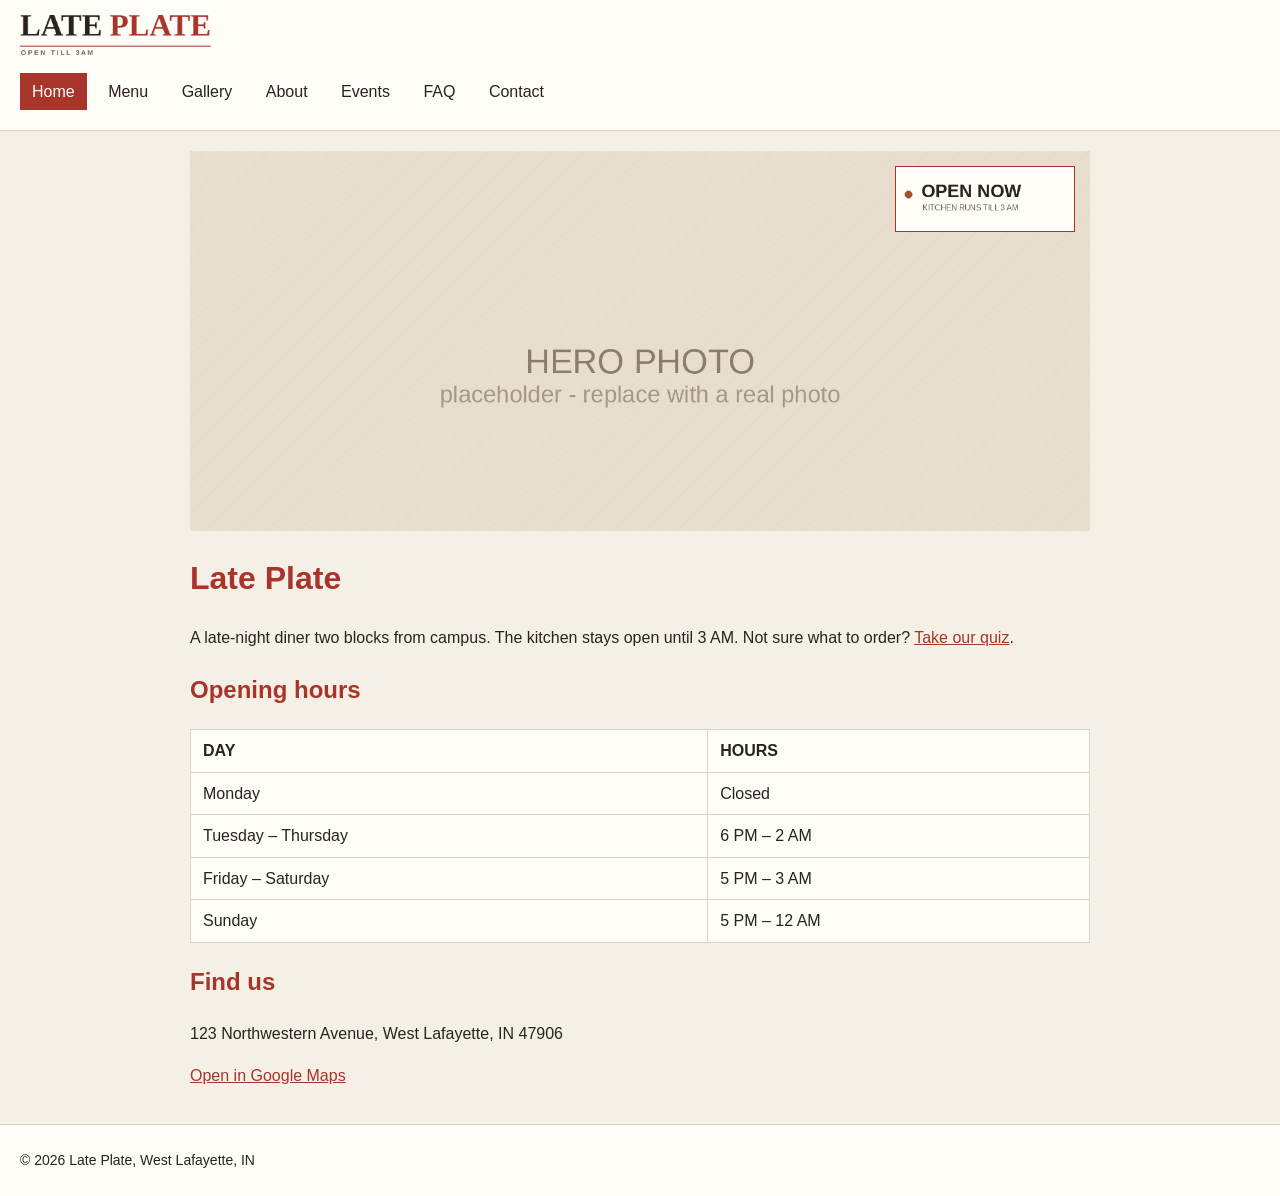
==== commit edc36383: "u" ====
--- a/index.html
+++ b/index.html
@@ -3,10 +3,7 @@
 <head>
   <meta charset="UTF-8">
   <meta name="viewport" content="width=device-width, initial-scale=1.0">
-  <title>Late Plate — late-night diner in West Lafayette</title>
-  <link rel="preconnect" href="https://fonts.googleapis.com">
-  <link rel="preconnect" href="https://fonts.gstatic.com" crossorigin>
-  <link rel="stylesheet" href="https://fonts.googleapis.com/css2?family=Figtree:wght@400;500;600;800&display=swap">
+  <title>Late Plate</title>
   <link rel="stylesheet" href="css/style.css">
 </head>
 <body>
@@ -31,87 +28,41 @@
 
   <main>
 
-    <!-- Big photo at the top. The photo is a CSS background image,
-         the animated GIF badge sits on top of it. -->
+    <!-- The photo is a CSS background image.
+         The GIF badge is floated to the right inside it. -->
     <div class="hero">
-      <img class="hero-badge" src="images/open-badge.gif" alt="Open now, kitchen runs till 3 AM">
+      <img class="hero-badge" src="images/open-badge.gif" alt="Open now">
     </div>
 
-    <h1>Hot food, long after everything else has closed.</h1>
-    <p>A counter, eight stools and a griddle that does not stop until three
-       in the morning. Two blocks off campus.</p>
-    <p class="buttons">
-      <a class="btn btn-primary" href="menu.html">See the menu</a>
-      <a class="btn" href="contact.html">Book a table</a>
-    </p>
+    <h1>Late Plate</h1>
+    <p>A late-night diner two blocks from campus. The kitchen stays open
+       until 3 AM. Not sure what to order? <a href="quiz.html">Take our quiz</a>.</p>
 
     <section>
-      <h2>When we are open</h2>
+      <h2>Opening hours</h2>
       <table class="info-table">
-        <caption>The kitchen closes thirty minutes before the room does.</caption>
         <thead>
-          <tr>
-            <th scope="col">Day</th>
-            <th scope="col">Kitchen</th>
-            <th scope="col">Room</th>
-          </tr>
+          <tr><th>Day</th><th>Hours</th></tr>
         </thead>
         <tbody>
-          <tr><th scope="row">Monday</th><td>Closed</td><td>Closed</td></tr>
-          <tr><th scope="row">Tuesday &ndash; Wednesday</th><td>6 PM &ndash; 1 AM</td><td>6 PM &ndash; 1:30 AM</td></tr>
-          <tr><th scope="row">Thursday</th><td>6 PM &ndash; 2 AM</td><td>6 PM &ndash; 2:30 AM</td></tr>
-          <tr><th scope="row">Friday &ndash; Saturday</th><td>5 PM &ndash; 3 AM</td><td>5 PM &ndash; 3:30 AM</td></tr>
-          <tr><th scope="row">Sunday</th><td>5 PM &ndash; 12 AM</td><td>5 PM &ndash; 12:30 AM</td></tr>
+          <tr><td>Monday</td><td>Closed</td></tr>
+          <tr><td>Tuesday &ndash; Thursday</td><td>6 PM &ndash; 2 AM</td></tr>
+          <tr><td>Friday &ndash; Saturday</td><td>5 PM &ndash; 3 AM</td></tr>
+          <tr><td>Sunday</td><td>5 PM &ndash; 12 AM</td></tr>
         </tbody>
       </table>
     </section>
 
     <section>
-      <h2>What people order</h2>
-      <div class="cards">
-        <article class="card">
-          <img src="images/dish-1.jpg" alt="Dish one">
-          <h3>Dish name</h3>
-          <p>One or two lines describing the dish.</p>
-          <p class="price">$0.00</p>
-        </article>
-        <article class="card">
-          <img src="images/dish-2.jpg" alt="Dish two">
-          <h3>Dish name</h3>
-          <p>One or two lines describing the dish.</p>
-          <p class="price">$0.00</p>
-        </article>
-        <article class="card">
-          <img src="images/dish-3.jpg" alt="Dish three">
-          <h3>Dish name</h3>
-          <p>One or two lines describing the dish.</p>
-          <p class="price">$0.00</p>
-        </article>
-      </div>
+      <h2>Find us</h2>
+      <p>123 Northwestern Avenue, West Lafayette, IN 47906</p>
+      <!-- a link to another website -->
+      <p><a href="https://maps.google.com" target="_blank">Open in Google Maps</a></p>
     </section>
-
-    <section>
-      <h2>Find us</h2>
-      <div class="find-us">
-        <div>
-          <p>123 Northwestern Avenue<br>West Lafayette, IN 47906</p>
-          <p>Two blocks from the Purdue Memorial Union. Street parking after 6 PM.</p>
-          <!-- a link to another website -->
-          <p><a href="https://maps.google.com" target="_blank" rel="noopener">Open in Google Maps</a></p>
-        </div>
-        <img src="images/map.jpg" alt="Map showing Late Plate on Northwestern Avenue">
-      </div>
-    </section>
-
-    <aside class="callout">
-      <h2>Not sure what you want?</h2>
-      <p>Answer five questions and we will tell you what to order tonight.</p>
-      <p><a class="btn btn-primary" href="quiz.html">Take the quiz</a></p>
-    </aside>
   </main>
 
   <footer class="site-footer">
-    <p>&copy; 2026 Late Plate &middot; 123 Northwestern Ave, West Lafayette, IN</p>
+    <p>&copy; 2026 Late Plate, West Lafayette, IN</p>
   </footer>
 
 </body>
--- a/css/style.css
+++ b/css/style.css
@@ -1,657 +1,270 @@
 /* Late Plate - style.css
    One stylesheet for every page.
 
-   1. Colours        5. Shared pieces    9.  About
-   2. Basics         6. Home             10. FAQ
-   3. Header + nav   7. Menu             11. Contact form
-   4. Buttons        8. Gallery          12. Quiz
-                                         13. Phone layout
+   Colours:
+   #f5f0e6  beige background
+   #fffdf8  off-white (header, footer, tables)
+   #2a231d  dark brown text
+   #a8342a  red (headings, links, buttons)
+   #ddd2c0  light borders
 */
 
 
-/* ---------- 1. Colours ---------- */
-
-:root {
-  --bg: #f5f0e6;        /* page background */
-  --surface: #fffdf8;   /* header, footer, boxes */
-  --text: #2a231d;      /* main text */
-  --muted: #6b5d50;     /* secondary text */
-  --accent: #a8342a;    /* red: headings, buttons, prices */
-  --accent-dark: #8c2a21;
-  --line: #ddd2c0;      /* borders */
-}
-
-
-/* ---------- 2. Basics ---------- */
-
-* {
-  box-sizing: border-box;
-}
-
-/* make sure the hidden attribute always hides things (used by the quiz) */
-[hidden] {
-  display: none !important;
-}
+/* ---------- Basics ---------- */
 
 body {
   margin: 0;
-  background-color: var(--bg);
-  color: var(--text);
-  font-family: "Figtree", "Segoe UI", sans-serif;
+  background-color: #f5f0e6;
+  color: #2a231d;
+  font-family: Arial, sans-serif;
   line-height: 1.6;
 }
 
 main {
-  max-width: 1100px;
+  max-width: 900px;
   margin: 0 auto;
-  padding: 40px 32px 72px;
-}
-
-h1, h2, h3 {
-  font-weight: 800;
-  letter-spacing: -0.015em;
-}
-
-h1 {
-  font-size: 40px;
-  line-height: 1.2;
-  margin: 0 0 24px;
-}
-
+  padding: 20px;
+}
+
+h1,
 h2 {
-  font-size: 26px;
-  margin: 48px 0 16px;
-  color: var(--accent);
-}
-
-p {
-  max-width: 65ch;
+  color: #a8342a;
+}
+
+a {
+  color: #a8342a;
 }
 
 img {
   max-width: 100%;
 }
 
-a {
-  color: var(--accent);
-}
-
-
-/* ---------- 3. Header and navigation ---------- */
+
+/* ---------- Header and navigation ---------- */
 
 .site-header {
-  display: flex;
-  align-items: center;
-  justify-content: space-between;
-  padding: 16px 32px;
-  background-color: var(--surface);
-  border-bottom: 1px solid var(--line);
+  padding: 15px 20px;
+  background-color: #fffdf8;
+  border-bottom: 1px solid #ddd2c0;
 }
 
 .logo img {
-  display: block;
   height: 40px;
 }
 
-/* the links are a list; this removes the bullets and puts them in a row */
+/* the links are a list: no bullets, side by side */
 .site-nav ul {
-  display: flex;
-  gap: 24px;
-  margin: 0;
+  margin: 10px 0 0;
   padding: 0;
   list-style: none;
 }
 
+.site-nav li {
+  display: inline-block;
+  margin: 0 5px 5px 0;
+}
+
 .site-nav a {
-  padding: 6px 2px;
-  border-bottom: 2px solid transparent;
-  color: var(--muted);
+  display: block;
+  padding: 6px 12px;
+  color: #2a231d;
   text-decoration: none;
 }
 
-/* rollover */
-.site-nav a:hover {
-  color: var(--accent);
-  border-bottom-color: var(--accent);
-}
-
-/* the page you are on */
+/* rollover: the link turns into a red button */
+.site-nav a:hover,
 .site-nav a.active {
-  color: var(--text);
-  border-bottom-color: var(--text);
+  background-color: #a8342a;
+  color: white;
 }
 
 .site-footer {
-  padding: 32px;
-  background-color: var(--surface);
-  border-top: 1px solid var(--line);
-  color: var(--muted);
+  padding: 10px 20px;
+  background-color: #fffdf8;
+  border-top: 1px solid #ddd2c0;
   font-size: 14px;
 }
 
 
-/* ---------- 4. Buttons ---------- */
+/* ---------- Buttons ---------- */
 
 .btn {
   display: inline-block;
-  padding: 12px 26px;
-  border: 1px solid var(--muted);
-  border-radius: 3px;
-  background: none;
-  color: var(--text);
-  font: inherit;
+  padding: 10px 20px;
+  border: none;
+  background-color: #a8342a;
+  color: white;
+  font-size: 16px;
   text-decoration: none;
   cursor: pointer;
 }
 
 .btn:hover {
-  border-color: var(--accent);
-  color: var(--accent);
-}
-
-.btn-primary {
-  background-color: var(--accent);
-  border-color: var(--accent);
-  color: #fff;
-}
-
-.btn-primary:hover {
-  background-color: var(--accent-dark);
-  color: #fff;
-}
-
-.buttons {
-  display: flex;
-  gap: 16px;
-}
-
-
-/* ---------- 5. Shared pieces ---------- */
-
-/* three cards in a row: home page */
-.cards {
-  display: grid;
-  grid-template-columns: repeat(3, 1fr);
-  gap: 28px;
-}
-
-.card img {
-  display: block;
-  width: 100%;
-  height: 200px;
-  object-fit: cover;
-  border-radius: 4px;
-}
-
-.card h3 {
-  margin: 16px 0 8px;
-}
-
-.card p {
-  margin: 0 0 8px;
-  color: var(--muted);
-}
-
-.price {
-  color: var(--accent);
-  font-weight: 600;
-}
-
-/* tables: opening hours (home) and events */
+  background-color: #2a231d;
+}
+
+
+/* ---------- Tables (home, menu, events) ---------- */
+
 .info-table {
   width: 100%;
   border-collapse: collapse;
-  background-color: var(--surface);
-}
-
-.info-table caption {
-  caption-side: bottom;
-  padding-top: 12px;
-  color: var(--muted);
-  font-size: 14px;
-  text-align: left;
+  background-color: #fffdf8;
 }
 
 .info-table th,
 .info-table td {
-  padding: 12px 16px;
-  border: 1px solid var(--line);
+  padding: 8px 12px;
+  border: 1px solid #ddd2c0;
   text-align: left;
 }
 
-.info-table thead th {
-  background-color: #ece2d0;
-  color: var(--accent);
-  font-size: 14px;
+.info-table th {
   text-transform: uppercase;
-  letter-spacing: 0.06em;
-}
-
-.info-table tbody th {
-  font-weight: normal;
-  color: var(--muted);
-}
-
-/* the box at the bottom of some pages */
-.callout {
-  margin-top: 72px;
-  padding: 40px 32px;
-  background-color: var(--surface);
-  border: 1px solid var(--line);
-  border-radius: 4px;
-  text-align: center;
-}
-
-.callout h2 {
-  margin-top: 0;
-}
-
-.callout p {
-  margin-left: auto;
-  margin-right: auto;
-}
-
-
-/* ---------- 6. Home ---------- */
+}
+
+
+/* ---------- Home ---------- */
 
 /* the big photo is a background image */
 .hero {
-  position: relative;
-  height: 420px;
-  margin-bottom: 32px;
-  border-radius: 4px;
+  height: 350px;
+  padding: 15px;
   background-image: url("../images/hero.jpg");
   background-size: cover;
-  background-position: center;
-}
-
-/* the GIF badge, pinned to the top right corner of the photo */
+}
+
+/* the GIF badge sits in the top right corner of the photo */
 .hero-badge {
-  position: absolute;
-  top: 24px;
-  right: 24px;
-  width: 200px;
-}
-
-.find-us {
-  display: flex;
-  align-items: center;
-  gap: 40px;
-}
-
-.find-us div,
-.find-us img {
-  flex: 1;
-  min-width: 0;
-}
-
-.find-us img {
-  border-radius: 4px;
-}
-
-
-/* ---------- 7. Menu ---------- */
-
-.menu-item {
-  display: flex;
-  align-items: center;
-  gap: 20px;
-  padding: 16px 0;
-  border-bottom: 1px solid var(--line);
-}
-
-.menu-item img {
-  flex: none;
-  width: 92px;
-  height: 72px;
-  object-fit: cover;
-  border-radius: 3px;
-}
-
-.menu-item div {
-  flex: 1;
-}
-
-.menu-item h3,
-.menu-item p {
-  margin: 0;
-}
-
-.menu-item div p {
-  color: var(--muted);
-}
-
-
-/* ---------- 8. Gallery ---------- */
-
-.photo-grid {
-  display: grid;
-  grid-template-columns: repeat(3, 1fr);
-  gap: 20px;
-}
-
+  float: right;
+  width: 180px;
+}
+
+
+/* ---------- Gallery ---------- */
+
+/* three photos per row */
 .photo-grid img {
-  display: block;
-  width: 100%;
-  height: 230px;
-  object-fit: cover;
-  border-radius: 4px;
-}
-
-
-/* ---------- 9. About ---------- */
-
-/* the floated DIV: text wraps around it */
+  width: 32%;
+}
+
+
+/* ---------- About ---------- */
+
+/* the floated DIV: the text wraps around it */
 .story-photo {
   float: left;
-  width: 340px;
-  margin: 6px 32px 16px 0;
-}
-
-.story-photo img {
-  display: block;
-  width: 100%;
-  border-radius: 4px;
-}
-
-/* start below the floated photo */
+  width: 300px;
+  margin: 0 20px 10px 0;
+}
+
+/* this paragraph starts below the floated photo */
 .clear-after {
   clear: both;
-  padding-top: 8px;
-}
-
-.members {
-  display: grid;
-  grid-template-columns: repeat(3, 1fr);
-  gap: 28px;
-}
-
-.member img {
-  display: block;
-  width: 100%;
-  aspect-ratio: 1 / 1;
-  object-fit: cover;
-  border-radius: 50%;
-}
-
-.member h3 {
-  margin: 14px 0 4px;
-}
-
-.member p {
-  margin: 0;
-  color: var(--muted);
-}
-
-
-/* ---------- 10. FAQ ---------- */
-
-.jump-links {
-  display: flex;
-  flex-wrap: wrap;
-  gap: 12px;
-  padding: 0;
-  list-style: none;
-}
-
-.jump-links a {
-  display: inline-block;
-  padding: 9px 18px;
-  border: 1px solid var(--line);
-  border-radius: 999px;
-  color: var(--muted);
-  text-decoration: none;
-}
-
-.jump-links a:hover {
-  border-color: var(--accent);
-  color: var(--accent);
-}
+}
+
+
+/* ---------- FAQ ---------- */
 
 .faq-item {
-  margin-top: 28px;
-  padding-top: 8px;
-  border-top: 1px solid var(--line);
-}
-
-
-/* ---------- 11. Contact form ---------- */
-
-.contact-layout {
-  display: flex;
-  flex-wrap: wrap;
-  gap: 48px;
-}
-
-/* the form, selected by its id: two columns of fields */
+  border-top: 1px solid #ddd2c0;
+}
+
+
+/* ---------- Contact form ---------- */
+
+/* the form, selected by its id */
 #booking {
-  flex: 2;
-  display: grid;
-  grid-template-columns: 1fr 1fr;
-  gap: 18px 24px;
-}
-
-#booking h2,
-.wide {
-  grid-column: 1 / -1;
-}
-
-#booking h2 {
-  margin: 0;
+  max-width: 400px;
+}
+
+.field {
+  margin-bottom: 12px;
 }
 
 .field label {
   display: block;
-  margin-bottom: 6px;
-  color: var(--muted);
-  font-size: 14px;
-  font-weight: 600;
+  font-weight: bold;
 }
 
 .field input,
 .field select,
 .field textarea {
   width: 100%;
-  padding: 11px 12px;
-  border: 1px solid var(--line);
-  border-radius: 3px;
-  background-color: var(--surface);
-  color: var(--text);
-  font: inherit;
-}
-
-.field input:focus,
-.field select:focus,
-.field textarea:focus {
-  outline: 2px solid var(--accent);
-}
-
-.contact-info {
-  flex: 1;
-  padding-left: 32px;
-  border-left: 1px solid var(--line);
-}
-
-.contact-info h2 {
-  margin: 24px 0 6px;
-  font-size: 18px;
-}
-
-.contact-info h2:first-child {
-  margin-top: 0;
-}
-
-
-/* ---------- 12. Quiz ---------- */
+  padding: 8px;
+  border: 1px solid #ddd2c0;
+  box-sizing: border-box;
+}
+
+
+/* ---------- Quiz ---------- */
 
 .quiz {
-  max-width: 680px;
-  margin: 36px 0 64px;
+  max-width: 600px;
 }
 
 .quiz-bar {
-  height: 4px;
-  margin-bottom: 36px;
-  border-radius: 2px;
-  background-color: var(--line);
-  overflow: hidden;
+  height: 5px;
+  margin-bottom: 20px;
+  background-color: #ddd2c0;
 }
 
 .quiz-bar span {
   display: block;
   width: 0;
   height: 100%;
-  background-color: var(--accent);
-  transition: width 0.3s ease;
+  background-color: #a8342a;
 }
 
 .q-count {
-  margin: 0 0 6px;
-  color: var(--muted);
-  font-size: 13px;
-  letter-spacing: 0.08em;
+  color: #a8342a;
   text-transform: uppercase;
 }
 
-.question h2 {
-  margin: 0 0 24px;
-  font-size: 28px;
-}
-
 .answers {
-  display: flex;
-  flex-direction: column;
-  gap: 12px;
-  margin: 0;
   padding: 0;
   list-style: none;
 }
 
 .answer {
   width: 100%;
-  padding: 16px 20px;
-  border: 1px solid var(--line);
-  border-radius: 4px;
-  background-color: var(--surface);
-  color: var(--text);
-  font: inherit;
+  margin-bottom: 10px;
+  padding: 12px;
+  border: 1px solid #ddd2c0;
+  background-color: #fffdf8;
+  font-size: 16px;
   text-align: left;
   cursor: pointer;
 }
 
 .answer:hover {
-  border-color: var(--accent);
-  color: var(--accent);
-}
-
-.result img {
-  display: block;
-  width: 100%;
-  height: 260px;
-  margin-bottom: 18px;
-  object-fit: cover;
-  border-radius: 4px;
-}
-
-.result h2 {
-  margin: 0 0 10px;
-}
-
-.result-actions {
-  display: flex;
-  flex-wrap: wrap;
-  gap: 14px;
-  margin-top: 26px;
-}
-
-
-/* ---------- 13. Phone layout ---------- */
-/* everything below only applies on screens 640px wide or less */
-
-@media (max-width: 640px) {
-
-  main {
-    padding: 28px 20px 56px;
-  }
-
-  h1 {
-    font-size: 30px;
-  }
-
-  /* logo on top, links underneath, wrapping onto two lines */
-  .site-header {
-    flex-direction: column;
-    align-items: flex-start;
-    gap: 12px;
-    padding: 14px 20px;
-  }
-
-  .site-nav ul {
-    flex-wrap: wrap;
-    gap: 6px 18px;
-  }
-
-  /* everything that was side by side goes into one column */
-  .buttons,
-  .find-us,
-  .contact-layout {
-    flex-direction: column;
-  }
-
-  .find-us {
-    align-items: stretch;
-  }
-
-  .find-us div,
-  .find-us img,
-  #booking,
-  .contact-info {
-    flex: none;
-  }
-
-  .cards,
-  #booking {
-    grid-template-columns: 1fr;
-  }
-
-  .photo-grid,
-  .members {
-    grid-template-columns: 1fr 1fr;
-  }
+  border-color: #a8342a;
+  color: #a8342a;
+}
+
+
+/* ---------- Phone layout ---------- */
+/* only applies on screens 600px wide or less */
+
+@media (max-width: 600px) {
 
   .hero {
-    height: 260px;
+    height: 200px;
   }
 
   .hero-badge {
-    width: 140px;
-    top: 14px;
-    right: 14px;
-  }
-
+    width: 120px;
+  }
+
+  /* two photos per row instead of three */
   .photo-grid img {
-    height: 150px;
+    width: 48%;
   }
 
   /* no room to float on a phone */
   .story-photo {
     float: none;
     width: 100%;
-    margin: 0 0 20px;
-  }
-
-  .contact-info {
-    padding-left: 0;
-    padding-top: 28px;
-    border-left: none;
-    border-top: 1px solid var(--line);
-  }
-
-  .question h2 {
-    font-size: 22px;
-  }
-
-  .result img {
-    height: 180px;
-  }
-}
+    margin: 0;
+  }
+}
